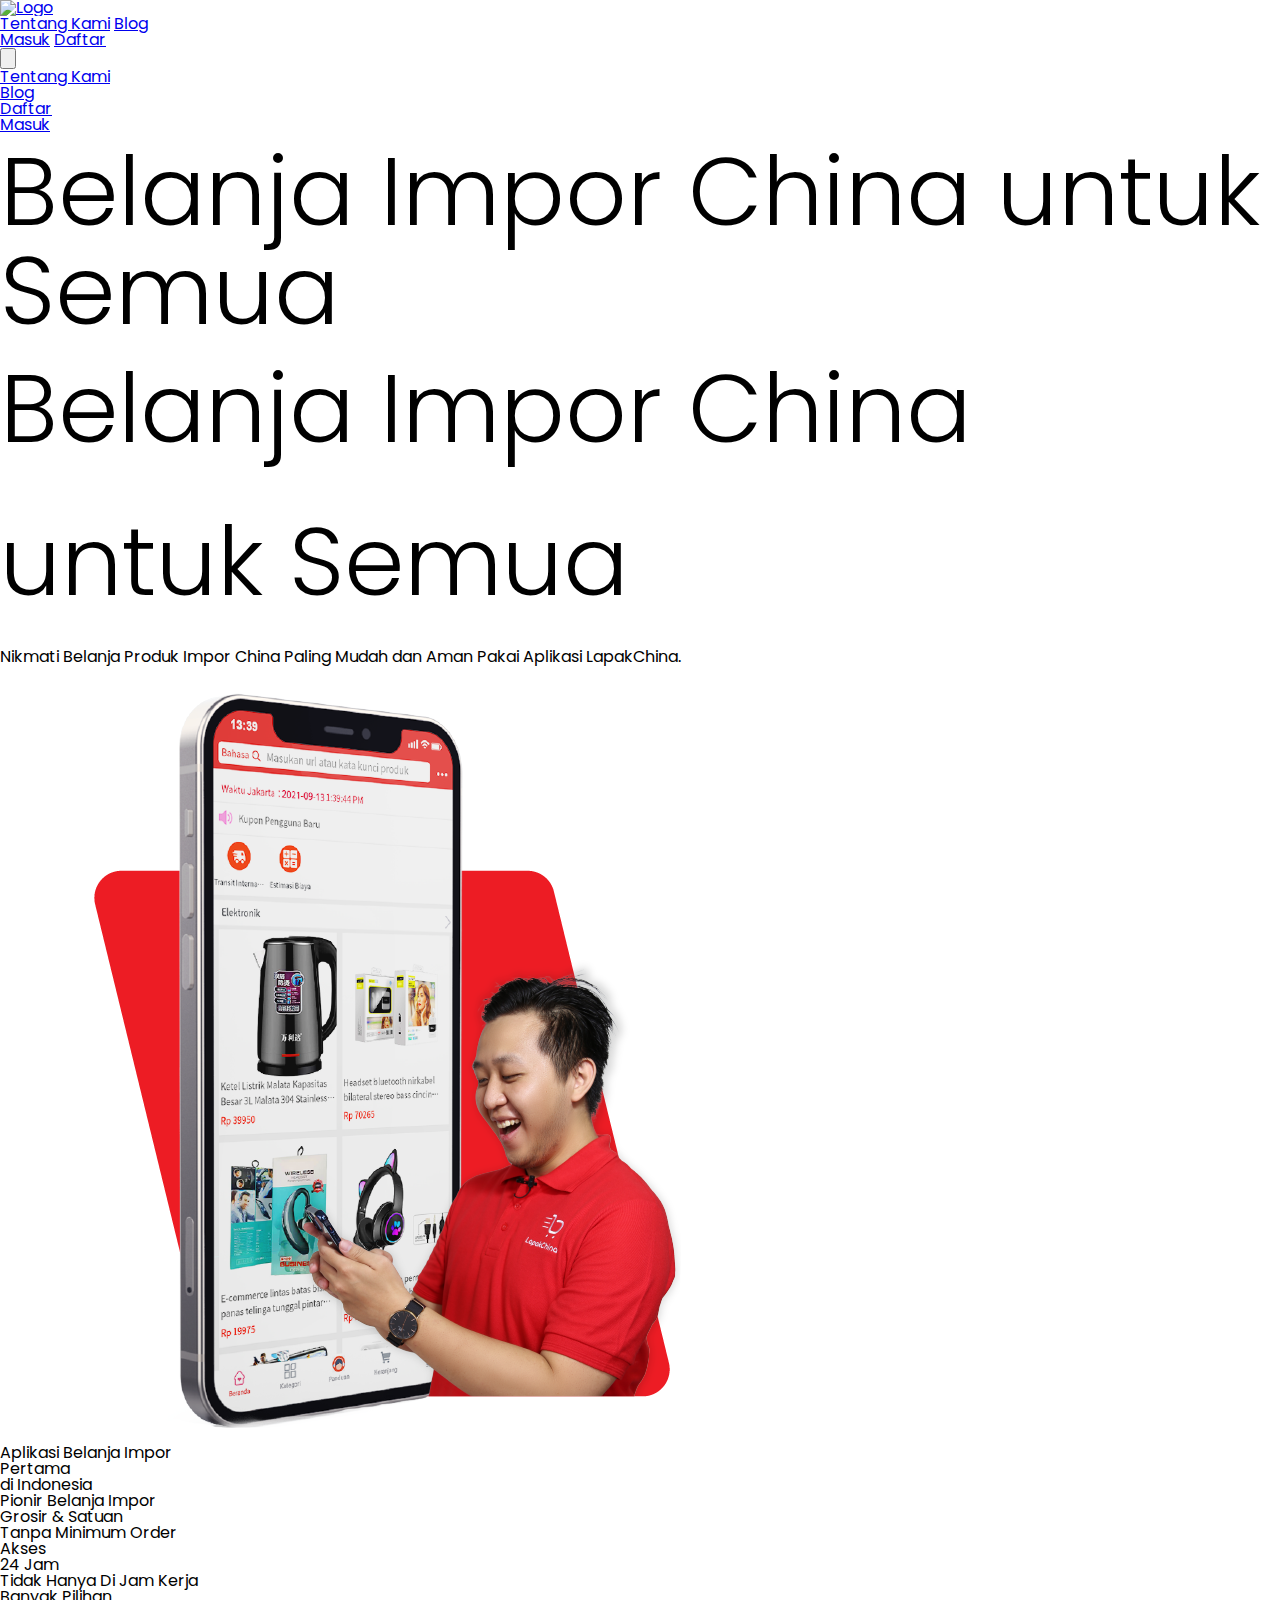
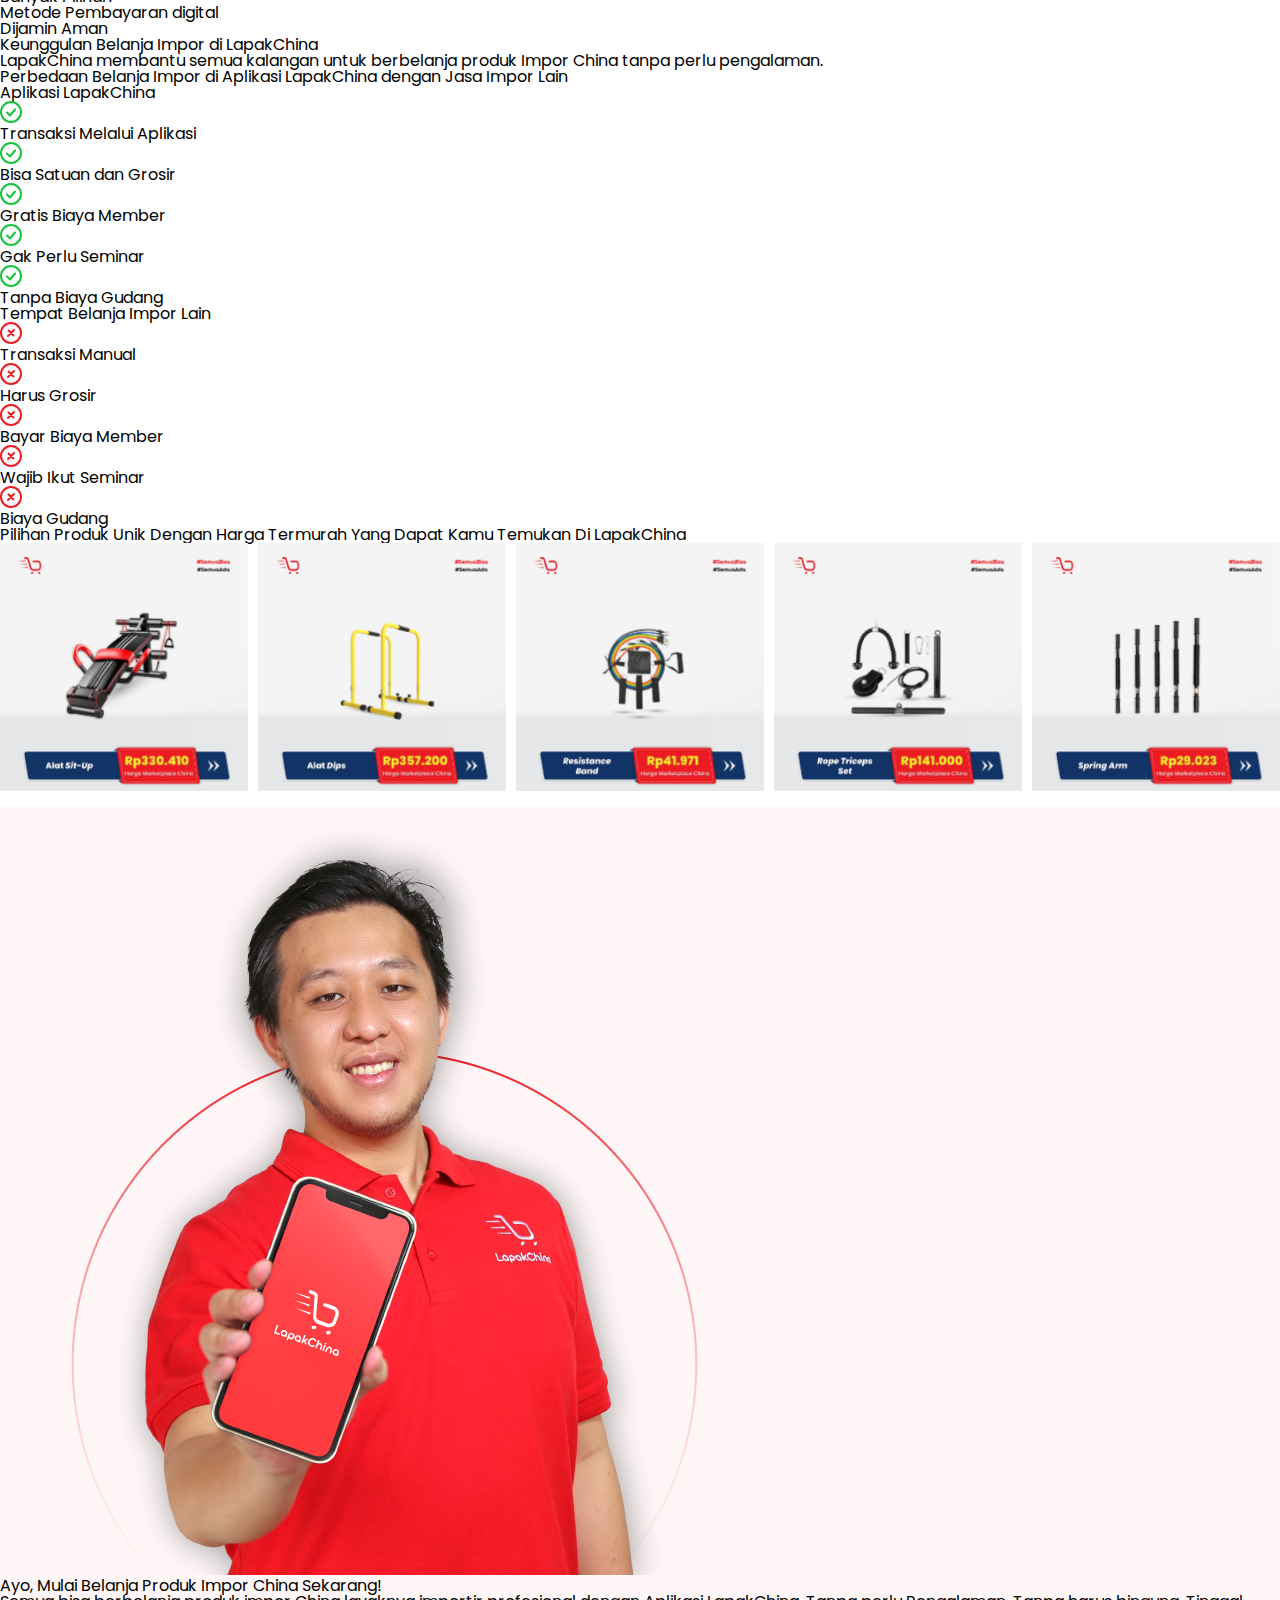
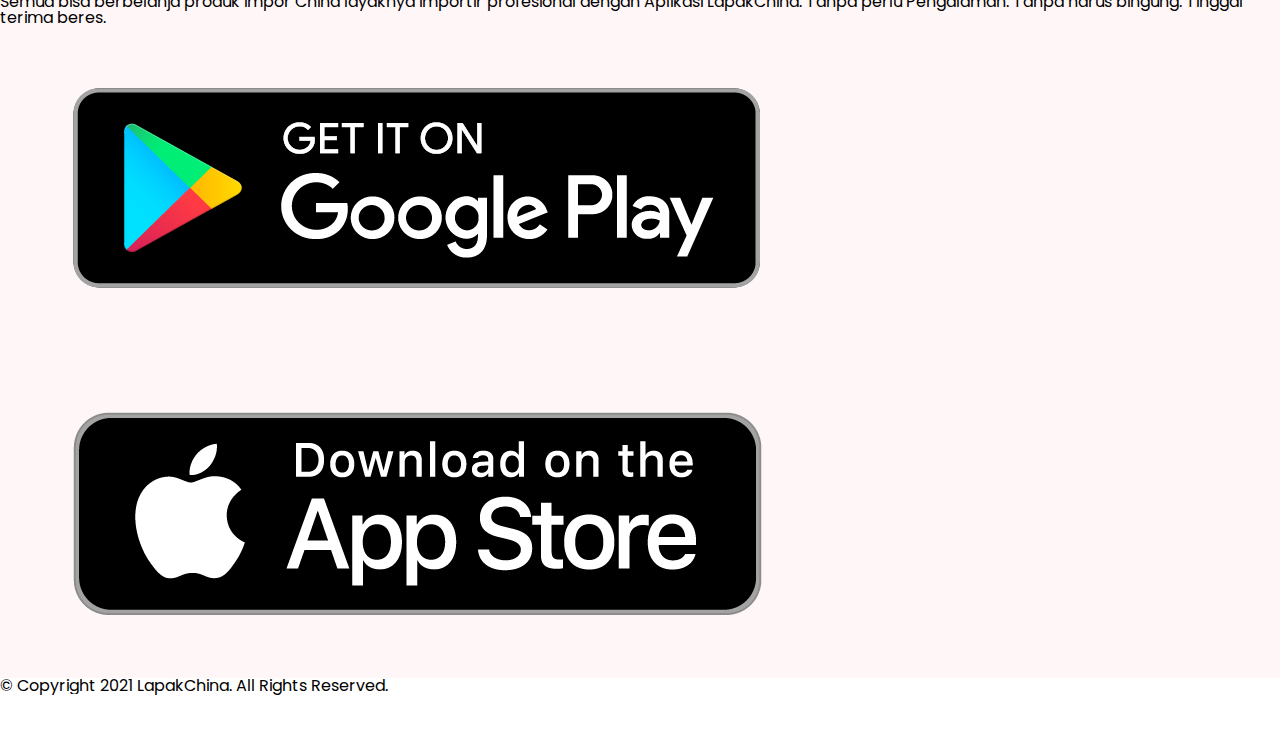
==== landing-page/index.html @ b811cb55 "update" ====
<!DOCTYPE html>
<html lang="en">
  <head>
    <meta charset="UTF-8" />
    <meta http-equiv="X-UA-Compatible" content="IE=edge" />
    <meta name="viewport" content="width=device-width, initial-scale=1.0" />
    <title>Lapak China</title>
    <link
      rel="stylesheet"
      href="https://cdnjs.cloudflare.com/ajax/libs/tailwindcss/2.2.19/tailwind.min.css"
      integrity="sha512-wnea99uKIC3TJF7v4eKk4Y+lMz2Mklv18+r4na2Gn1abDRPPOeef95xTzdwGD9e6zXJBteMIhZ1+68QC5byJZw=="
      crossorigin="anonymous"
      referrerpolicy="no-referrer"
    />
    <link rel="preconnect" href="https://fonts.googleapis.com" />
    <link rel="preconnect" href="https://fonts.gstatic.com" crossorigin />
    <link
      href="https://fonts.googleapis.com/css2?family=Poppins:wght@500&display=swap"
      rel="stylesheet"
    />

    <link
      rel="stylesheet"
      href="https://cdnjs.cloudflare.com/ajax/libs/OwlCarousel2/2.3.4/assets/owl.carousel.min.css"
      integrity="sha512-tS3S5qG0BlhnQROyJXvNjeEM4UpMXHrQfTGmbQ1gKmelCxlSEBUaxhRBj/EFTzpbP4RVSrpEikbmdJobCvhE3g=="
      crossorigin="anonymous"
      referrerpolicy="no-referrer"
    />

    <link rel="stylesheet" href="css/reset.css" />
    <!-- CSS reset -->
    <link rel="stylesheet" href="css/style.css" />
    <!-- Resource style -->
    <script src="js/modernizr.js"></script>
    <!-- Modernizr -->

    <style>
      body {
        font-family: "Poppins", sans-serif;
      }
    </style>
  </head>

  <body>
    <!-- Navbar goes here -->
    <nav class="bg-white shadow-lg">
      <div class="max-w-6xl mx-auto px-4">
        <div class="flex justify-between">
          <div>
            <!-- Website Logo -->
            <a href="#" class="flex items-center py-4 px-2">
              <img
                src="https://lapakchina.com/uploads/20210622/d375da01a033b8e8cbfb70e78be596a9.jpg"
                alt="Logo"
                class="mr-2"
              />
            </a>
          </div>
          <div class="hidden md:flex items-center space-x-8">
            <div class="md:flex items-center space-x-1">
              <a
                href="about.html"
                class="
                  py-4
                  px-2
                  text-gray-500
                  visited:text-red-600 visited:border-b-4 visited:border-b-4
                  border-red-500
                  font-semibold
                  hover:text-red-600
                  transition
                  duration-300
                "
                >Tentang Kami</a
              >
              <a
                href="https://blog.lapakchina.com"
                class="
                  py-4
                  px-2
                  text-gray-500
                  font-semibold
                  hover:text-red-600
                  transition
                  duration-300
                "
                >Blog</a
              >
            </div>
            <div class="space-x-1">
              <a
                href="https://play.google.com/store/apps/details?id=com.lapak.china"
                class="
                  py-2
                  px-5
                  font-medium
                  text-gray-500
                  rounded
                  hover:bg-red-600 hover:text-white
                  transition
                  duration-300
                "
                >Masuk</a
              >
              <a
                href="https://play.google.com/store/apps/details?id=com.lapak.china"
                class="
                  py-2
                  px-5
                  font-medium
                  text-white
                  bg-red-600
                  rounded
                  hover:bg-red-400
                  transition
                  duration-300
                "
                >Daftar</a
              >
            </div>
          </div>
          <!-- Mobile menu button -->
          <div class="md:hidden flex items-center">
            <button class="outline-none mobile-menu-button">
              <svg
                class="w-6 h-6 text-gray-500 hover:text-red-600"
                x-show="!showMenu"
                fill="none"
                stroke-linecap="round"
                stroke-linejoin="round"
                stroke-width="2"
                viewBox="0 0 24 24"
                stroke="currentColor"
              >
                <path d="M4 6h16M4 12h16M4 18h16"></path>
              </svg>
            </button>
          </div>
        </div>
      </div>
      <!-- mobile menu -->
      <div class="hidden mobile-menu">
        <ul class="">
          <li class="active">
            <a
              href="about.html"
              class="
                block
                text-sm
                px-2
                py-4
                text-white
                bg-red-600
                font-semibold
              "
              >Tentang Kami</a
            >
          </li>
          <li>
            <a
              href="https://blog.lapakchina.com"
              class="
                block
                text-sm
                px-2
                py-4
                hover:bg-red-600 hover:text-white
                transition
                duration-300
              "
              >Blog</a
            >
          </li>
          <li>
            <a
              href="https://play.google.com/store/apps/details?id=com.lapak.china"
              class="
                block
                text-sm
                px-2
                py-4
                hover:bg-red-600 hover:text-white
                transition
                duration-300
              "
              >Daftar</a
            >
          </li>
          <li>
            <a
              href="https://play.google.com/store/apps/details?id=com.lapak.china"
              class="
                block
                text-sm
                px-2
                py-4
                hover:bg-red-600 hover:text-white
                transition
                duration-300
              "
              >Masuk</a
            >
          </li>
        </ul>
      </div>
    </nav>

    <section>
      <div class="max-w-6xl mx-auto p-4 flex flex-col sm:flex-row">
        <div class="md:w-6/12 md:py-10">
          <!-- <section class="cd-intro"> -->
          <h1
            class="md:hidden font-bold cd-headline slide text-center w-full"
            style="line-height: 5rem"
          >
            <span class="md:text-3xl text-xl">Belanja Impor China untuk</span>
            <div
              class="cd-words-wrapper md:text-3xl text-red-600 text-xl w-full"
            >
              <b class="is-visible w-full">Semua</b>
              <b class="w-full">Wirausahawan</b>
              <b class="w-full">Karyawan</b>
              <b class="w-full">Ibu Rumah Tangga</b>
              <b class="w-full">UMKM</b>
            </div>
          </h1>
          <!-- </section> -->
          <h1 class="hidden md:block cd-headline slide is-full-width">
            <span class="md:text-3xl font-bold ml-3">Belanja Impor China</span>
            <div class="flex space-x-4">
              <span class="md:text-3xl font-bold ml-3">untuk</span>
              <span class="cd-words-wrapper md:text-3xl font-bold text-red-600">
                <b class="is-visible">Semua</b>
                <b>Wirausahawan</b>
                <b>Karyawan</b>
                <b>Ibu Rumah Tangga</b>
                <b>UMKM</b>
              </span>
            </div>
          </h1>

          <h6
            class="
              text-center
              md:text-left
              text-lg
              md:text-md
              lg:text-lg
              p-4
              md:mt-0
              -mt-5
              mb-10
              md:mt-0
            "
            style="line-height: 2.2rem"
          >
            Nikmati Belanja Produk Impor China Paling Mudah dan Aman Pakai
            Aplikasi <strong>LapakChina</strong>.
          </h6>
        </div>
        <div class="md:w-6/12 flex justify-center">
          <img
            src="images/header-image.png"
            class="md:w-4/6 object-contain"
            style="z-index: 99"
            alt=""
          />
        </div>
      </div>
      <div
        class="
          bg-gradient-to-b
          from-white
          to-red-200
          h-24
          md:-mt-8
          rounded-b-2xl
          -mt-18
        "
      ></div>
    </section>

    <section>
      <div
        class="h-full max-w-6xl mx-auto md:px-4 p-10 flex items-center flex-col"
      >
        <div
          class="
            grid
            md:grid-cols-4
            grid-cols-2
            md:bg-white md:shadow-lg md:p-5 md:gap-20
            gap-3
            rounded-md
            w-full
          "
        >
          <div
            class="
              flex-col flex
              justify-center
              items-center
              text-center
              space-y-2
              shadow-lg
              md:shadow-none
              p-4
              rounded-md
            "
          >
            <p class="text-xs">Aplikasi Belanja Impor</p>
            <p class="text-sm font-extrabold text-red-600 md:text-xl">
              Pertama
            </p>
            <p class="text-sm font-extrabold">di Indonesia</p>
          </div>
          <div
            class="
              flex-col flex
              justify-center
              items-center
              text-center
              space-y-2
              shadow-lg
              md:shadow-none
              p-4
              rounded-md
            "
          >
            <p class="text-xs">Pionir Belanja Impor</p>
            <p class="text-sm font-extrabold text-red-600 md:text-xl">
              Grosir & Satuan
            </p>
            <p class="text-sm font-extrabold">Tanpa Minimum Order</p>
          </div>
          <div
            class="
              flex-col flex
              justify-center
              items-center
              text-center
              space-y-2
              shadow-lg
              md:shadow-none
              p-4
              rounded-md
            "
          >
            <p class="text-xs">Akses</p>
            <p class="text-sm font-extrabold text-red-600 md:text-xl">24 Jam</p>
            <p class="text-sm font-extrabold">Tidak Hanya Di Jam Kerja</p>
          </div>
          <div
            class="
              flex-col flex
              justify-center
              items-center
              text-center
              space-y-2
              shadow-lg
              md:shadow-none
              p-4
              rounded-md
            "
          >
            <p class="text-xs">Banyak Pilihan</p>
            <p class="text-sm font-extrabold text-red-600 md:text-xl">
              Metode Pembayaran digital
            </p>
            <p class="text-sm font-extrabold">Dijamin Aman</p>
          </div>
        </div>
        <div class="mt-10 space-y-5 text-center">
          <h1 class="md:text-3xl text-xl font-extrabold">
            Keunggulan Belanja Impor di
            <span class="text-red-600 font-bold">LapakChina</span>
          </h1>
          <p>
            LapakChina membantu semua kalangan untuk berbelanja produk Impor
            China tanpa perlu pengalaman.
          </p>
        </div>
      </div>
    </section>

    <section class="bg-gradient-to-b from-red-100 to-white rounded-t-3xl">
      <div
        class="
          h-full
          max-w-6xl
          mx-auto
          md:px-4
          p-10
          flex
          items-center
          flex-col
          space-y-10
        "
      >
        <h1 class="md:text-3xl text-xl md:text-left text-center font-extrabold">
          Perbedaan Belanja Impor di Aplikasi
          <span class="text-red-600">LapakChina</span> dengan Jasa Impor Lain
        </h1>
        <div class="grid grid-cols-2 md:gap-20 gap-3">
          <div
            class="bg-white md:p-10 p-3 rounded-md space-y-3 mb-10 shadow-lg"
          >
            <h1 class="md:text-2xl text-xs mb-5 font-semibold text-center">
              Aplikasi
              <span class="text-red-600 md:text-2xl text-xs">LapakChina</span>
            </h1>
            <div class="flex items-center space-x-2 text-gray-500">
              <img src="images/check.svg" alt="" class="w-4" />
              <p class="text-xs md:text-lg">Transaksi Melalui Aplikasi</p>
            </div>
            <div class="flex items-center space-x-2 text-gray-500">
              <img src="images/check.svg" alt="" class="w-4" />
              <p class="text-xs md:text-lg">Bisa Satuan dan Grosir</p>
            </div>
            <div class="flex items-center space-x-2 text-gray-500">
              <img src="images/check.svg" alt="" class="w-4" />
              <p class="text-xs md:text-lg">Gratis Biaya Member</p>
            </div>
            <div class="flex items-center space-x-2 text-gray-500">
              <img src="images/check.svg" alt="" class="w-4" />
              <p class="text-xs md:text-lg">Gak Perlu Seminar</p>
            </div>
            <div class="flex items-center space-x-2 text-gray-500">
              <img src="images/check.svg" alt="" class="w-4" />
              <p class="text-xs md:text-lg">Tanpa Biaya Gudang</p>
            </div>
          </div>
          <div
            class="bg-white md:p-10 p-3 rounded-md space-y-3 mb-10 shadow-lg"
          >
            <h1 class="md:text-2xl text-xs mb-5 font-semibold text-center">
              Tempat Belanja Impor Lain
            </h1>
            <div class="flex items-center space-x-2 text-gray-500">
              <img src="images/cross.svg" alt="" class="w-4" />
              <p class="text-xs md:text-lg">Transaksi Manual</p>
            </div>
            <div class="flex items-center space-x-2 text-gray-500">
              <img src="images/cross.svg" alt="" class="w-4" />
              <p class="text-xs md:text-lg">Harus Grosir</p>
            </div>
            <div class="flex items-center space-x-2 text-gray-500">
              <img src="images/cross.svg" alt="" class="w-4" />
              <p class="text-xs md:text-lg">Bayar Biaya Member</p>
            </div>
            <div class="flex items-center space-x-2 text-gray-500">
              <img src="images/cross.svg" alt="" class="w-4" />
              <p class="text-xs md:text-lg">Wajib Ikut Seminar</p>
            </div>
            <div class="flex items-center space-x-2 text-gray-500">
              <img src="images/cross.svg" alt="" class="w-4" />
              <p class="text-xs md:text-lg">Biaya Gudang</p>
            </div>
          </div>
        </div>
      </div>
    </section>

    <section>
      <div
        class="
          max-w-6xl
          mx-auto
          px-10
          md:px-4
          py-4
          md:py-10
          text-center
          space-y-14
        "
      >
        <h1 class="font-extrabold md:text-2xl text-lg">
          Pilihan Produk Unik Dengan Harga Termurah Yang Dapat Kamu Temukan Di
          <span class="text-red-600">LapakChina</span>
        </h1>

        <div class="owl-carousel owl-theme">
          <div class="item">
            <img src="images/LC_Alat Olahraga-02.png" alt="" />
          </div>
          <div class="item">
            <img src="images/LC_Alat Olahraga-03.png" alt="" />
          </div>
          <div class="item">
            <img src="images/LC_Alat Olahraga-04.png" alt="" />
          </div>
          <div class="item">
            <img src="images/LC_Alat Olahraga-05.png" alt="" />
          </div>
          <div class="item">
            <img src="images/LC_Alat Olahraga-06.png" alt="" />
          </div>
          <div class="item">
            <img src="images/LC_Alat Olahraga-07.png" alt="" />
          </div>
          <div class="item">
            <img src="images/LC_Alat Olahraga-08.png" alt="" />
          </div>
          <div class="item">
            <img src="images/LC_Alat Olahraga-09.png" alt="" />
          </div>
          <div class="item">
            <img src="images/Alat Dapur-02.png" alt="" />
          </div>
          <div class="item">
            <img src="images/Alat Dapur-03.png" alt="" />
          </div>
          <div class="item">
            <img src="images/Alat Dapur-04.png" alt="" />
          </div>
          <div class="item">
            <img src="images/Alat Dapur-05.png" alt="" />
          </div>
          <div class="item">
            <img src="images/PRODUK IMLEK-02.png" alt="" />
          </div>
          <div class="item">
            <img src="images/PRODUK IMLEK-03.png" alt="" />
          </div>
          <div class="item">
            <img src="images/PRODUK IMLEK-04.png" alt="" />
          </div>
          <div class="item">
            <img src="images/PRODUK IMLEK-05.png" alt="" />
          </div>
        </div>
      </div>
    </section>

    <section>
      <div
        class="
          max-w-6xl
          mx-auto
          px-10
          md:px-4
          py-4
          md:py-10
          text-center
          space-y-14
        "
      >
        <div
          class="p-4 rounded-lg space-y-4 pb-10 flex flex-col md:flex-row"
          style="background-color: rgba(255, 0, 11, 0.03)"
        >
          <div class="md:w-6/12 flex justify-center">
            <img
              src="images/footer-image.png"
              class="w-60 object-cover"
              style="z-index: 99"
              alt=""
            />
          </div>
          <div class="md:w-6/12 md:text-left text-center space-y-3">
            <h3 class="font-black text-sm md:text-2xl">
              Ayo, Mulai Belanja Produk Impor China Sekarang!
            </h3>
            <p class="text-xs md:text-lg">
              Semua bisa berbelanja produk impor China layaknya importir
              profesional dengan Aplikasi
              <span class="text-red-600 font-bold">LapakChina</span>. Tanpa
              perlu Pengalaman. Tanpa harus bingung. Tinggal terima beres.
            </p>
            <div
              class="
                flex
                justify-center
                md:justify-start md:mt-1 md:-ml-4 md:-space-x-4
              "
            >
              <div>
                <a
                  href="https://play.google.com/store/apps/details?id=com.lapak.china"
                  target="_blank"
                  ><img
                    src="images/gplay.png"
                    class="object-cover w-32 md:w-44"
                    alt=""
                /></a>
              </div>
              <div>
                <a href="" target="_blank">
                  <img
                    src="images/appstore.png"
                    class="object-cover w-32 md:w-44"
                    alt=""
                /></a>
              </div>
            </div>
          </div>
        </div>
      </div>
    </section>

    <footer class="bg-red-600">
      <div
        class="
          max-w-6xl
          mx-auto
          px-10
          md:px-4
          py-8
          flex flex-col-reverse
          md:flex-row
          items-center
          md:justify-between
          justify-center
        "
      >
        <p
          class="
            text-white
            md:text-md
            text-sm text-center
            md:text-left
            mt-3
            md:mt-0
          "
        >
          © Copyright 2021 LapakChina. All Rights Reserved.
        </p>
        <div class="flex items-center space-x-5">
          <a href="https://www.facebook.com/lapakchina.id"
            ><img src="images/fb.png" alt="" target="_blank" class="w-6"
          /></a>
          <a href="https://www.tiktok.com/@lapakchina.id?"
            ><img src="images/tk.png" alt="" target="_blank" class="w-6"
          /></a>
          <a href="https://www.instagram.com/lapakchina.id/"
            ><img src="images/ig.png" alt="" target="_blank" class="w-6"
          /></a>
          <a href="https://www.youtube.com/channel/UCCv-clTyeo9qjY5MZaE93_w"
            ><img src="images/yt.png" alt="" target="_blank" class="w-7"
          /></a>
          <a href="https://www.linkedin.com/company/lapak-china"
            ><img src="images/in.png" alt="" target="_blank" class="w-7"
          /></a>
        </div>
      </div>
    </footer>

    <!-- Resource jQuery -->
    <script src="js/jquery-2.1.1.js"></script>

    <script src="js/main.js"></script>

    <script
      src="https://cdnjs.cloudflare.com/ajax/libs/jquery/3.6.0/jquery.min.js"
      integrity="sha512-894YE6QWD5I59HgZOGReFYm4dnWc1Qt5NtvYSaNcOP+u1T9qYdvdihz0PPSiiqn/+/3e7Jo4EaG7TubfWGUrMQ=="
      crossorigin="anonymous"
      referrerpolicy="no-referrer"
    ></script>

    <script
      src="https://cdnjs.cloudflare.com/ajax/libs/OwlCarousel2/2.3.4/owl.carousel.min.js"
      integrity="sha512-bPs7Ae6pVvhOSiIcyUClR7/q2OAsRiovw4vAkX+zJbw3ShAeeqezq50RIIcIURq7Oa20rW2n2q+fyXBNcU9lrw=="
      crossorigin="anonymous"
      referrerpolicy="no-referrer"
    ></script>

    <script type="text/javascript">
      var owl = $(".owl-carousel");
      owl.owlCarousel({
        items: 5,
        loop: true,
        margin: 10,
        autoplay: true,
        autoplayTimeout: 3000,
        autoplayHoverPause: true,
        responsiveClass: true,
        responsive: {
          0: {
            items: 1,
          },
          600: {
            items: 3,
          },
          1000: {
            items: 5,
          },
        },
      });
      $(".play").on("click", function () {
        owl.trigger("play.owl.autoplay", [1000]);
      });
      $(".stop").on("click", function () {
        owl.trigger("stop.owl.autoplay");
      });
    </script>

    <script>
      const btn = document.querySelector("button.mobile-menu-button");
      const menu = document.querySelector(".mobile-menu");
      btn.addEventListener("click", () => {
        menu.classList.toggle("hidden");
      });
    </script>
  </body>
</html>
---- landing-page/css/style.css ----
/* -------------------------------- 

Primary style

-------------------------------- */
*,
*::after,
*::before {
  -webkit-box-sizing: border-box;
  -moz-box-sizing: border-box;
  box-sizing: border-box;
}

.cd-title {
  position: relative;
  height: 160px;
  line-height: 230px;
  text-align: center;
}
.cd-title h1 {
  font-size: 2.4rem;
  font-weight: 700;
}
@media only screen and (min-width: 768px) {
  .cd-title {
    line-height: 250px;
  }
}
@media only screen and (min-width: 1170px) {
  .cd-title {
    height: 200px;
    line-height: 300px;
  }
  .cd-title h1 {
    font-size: 3rem;
  }
}

.cd-intro {
  width: 90%;
  max-width: 768px;
  text-align: center;
}

.cd-intro {
  margin: 4em auto;
}
@media only screen and (min-width: 768px) {
  .cd-intro {
    margin: 5em auto;
  }
}
@media only screen and (min-width: 1170px) {
  .cd-intro {
    margin: 6em auto;
  }
}

.cd-headline {
  font-size: 3rem;
  line-height: 1.2;
}
@media only screen and (min-width: 768px) {
  .cd-headline {
    font-size: 4.4rem;
    font-weight: 300;
  }
}
@media only screen and (min-width: 1170px) {
  .cd-headline {
    font-size: 6rem;
  }
}

.cd-words-wrapper {
  display: inline-block;
  position: relative;
  text-align: center;
}

@media only screen and (min-width: 768px) {
  .cd-words-wrapper {
    display: inline-block;
    position: relative;
    text-align: left;
  }
}
.cd-words-wrapper b {
  display: inline-block;
  position: absolute;
  white-space: nowrap;
  left: 0;
  top: 0;
}
.cd-words-wrapper b.is-visible {
  position: relative;
}
.no-js .cd-words-wrapper b {
  opacity: 0;
}
.no-js .cd-words-wrapper b.is-visible {
  opacity: 1;
}

/* -------------------------------- 

xrotate-1 

-------------------------------- */
.cd-headline.rotate-1 .cd-words-wrapper {
  -webkit-perspective: 300px;
  -moz-perspective: 300px;
  perspective: 300px;
}
.cd-headline.rotate-1 b {
  opacity: 0;
  -webkit-transform-origin: 50% 100%;
  -moz-transform-origin: 50% 100%;
  -ms-transform-origin: 50% 100%;
  -o-transform-origin: 50% 100%;
  transform-origin: 50% 100%;
  -webkit-transform: rotateX(180deg);
  -moz-transform: rotateX(180deg);
  -ms-transform: rotateX(180deg);
  -o-transform: rotateX(180deg);
  transform: rotateX(180deg);
}
.cd-headline.rotate-1 b.is-visible {
  opacity: 1;
  -webkit-transform: rotateX(0deg);
  -moz-transform: rotateX(0deg);
  -ms-transform: rotateX(0deg);
  -o-transform: rotateX(0deg);
  transform: rotateX(0deg);
  -webkit-animation: cd-rotate-1-in 1.2s;
  -moz-animation: cd-rotate-1-in 1.2s;
  animation: cd-rotate-1-in 1.2s;
}
.cd-headline.rotate-1 b.is-hidden {
  -webkit-transform: rotateX(180deg);
  -moz-transform: rotateX(180deg);
  -ms-transform: rotateX(180deg);
  -o-transform: rotateX(180deg);
  transform: rotateX(180deg);
  -webkit-animation: cd-rotate-1-out 1.2s;
  -moz-animation: cd-rotate-1-out 1.2s;
  animation: cd-rotate-1-out 1.2s;
}

@-webkit-keyframes cd-rotate-1-in {
  0% {
    -webkit-transform: rotateX(180deg);
    opacity: 0;
  }
  35% {
    -webkit-transform: rotateX(120deg);
    opacity: 0;
  }
  65% {
    opacity: 0;
  }
  100% {
    -webkit-transform: rotateX(360deg);
    opacity: 1;
  }
}
@-moz-keyframes cd-rotate-1-in {
  0% {
    -moz-transform: rotateX(180deg);
    opacity: 0;
  }
  35% {
    -moz-transform: rotateX(120deg);
    opacity: 0;
  }
  65% {
    opacity: 0;
  }
  100% {
    -moz-transform: rotateX(360deg);
    opacity: 1;
  }
}
@keyframes cd-rotate-1-in {
  0% {
    -webkit-transform: rotateX(180deg);
    -moz-transform: rotateX(180deg);
    -ms-transform: rotateX(180deg);
    -o-transform: rotateX(180deg);
    transform: rotateX(180deg);
    opacity: 0;
  }
  35% {
    -webkit-transform: rotateX(120deg);
    -moz-transform: rotateX(120deg);
    -ms-transform: rotateX(120deg);
    -o-transform: rotateX(120deg);
    transform: rotateX(120deg);
    opacity: 0;
  }
  65% {
    opacity: 0;
  }
  100% {
    -webkit-transform: rotateX(360deg);
    -moz-transform: rotateX(360deg);
    -ms-transform: rotateX(360deg);
    -o-transform: rotateX(360deg);
    transform: rotateX(360deg);
    opacity: 1;
  }
}
@-webkit-keyframes cd-rotate-1-out {
  0% {
    -webkit-transform: rotateX(0deg);
    opacity: 1;
  }
  35% {
    -webkit-transform: rotateX(-40deg);
    opacity: 1;
  }
  65% {
    opacity: 0;
  }
  100% {
    -webkit-transform: rotateX(180deg);
    opacity: 0;
  }
}
@-moz-keyframes cd-rotate-1-out {
  0% {
    -moz-transform: rotateX(0deg);
    opacity: 1;
  }
  35% {
    -moz-transform: rotateX(-40deg);
    opacity: 1;
  }
  65% {
    opacity: 0;
  }
  100% {
    -moz-transform: rotateX(180deg);
    opacity: 0;
  }
}
@keyframes cd-rotate-1-out {
  0% {
    -webkit-transform: rotateX(0deg);
    -moz-transform: rotateX(0deg);
    -ms-transform: rotateX(0deg);
    -o-transform: rotateX(0deg);
    transform: rotateX(0deg);
    opacity: 1;
  }
  35% {
    -webkit-transform: rotateX(-40deg);
    -moz-transform: rotateX(-40deg);
    -ms-transform: rotateX(-40deg);
    -o-transform: rotateX(-40deg);
    transform: rotateX(-40deg);
    opacity: 1;
  }
  65% {
    opacity: 0;
  }
  100% {
    -webkit-transform: rotateX(180deg);
    -moz-transform: rotateX(180deg);
    -ms-transform: rotateX(180deg);
    -o-transform: rotateX(180deg);
    transform: rotateX(180deg);
    opacity: 0;
  }
}
/* -------------------------------- 

xtype 

-------------------------------- */
.cd-headline.type .cd-words-wrapper {
  vertical-align: top;
  overflow: hidden;
}
.cd-headline.type .cd-words-wrapper::after {
  /* vertical bar */
  content: "";
  position: absolute;
  right: 0;
  top: 50%;
  bottom: auto;
  -webkit-transform: translateY(-50%);
  -moz-transform: translateY(-50%);
  -ms-transform: translateY(-50%);
  -o-transform: translateY(-50%);
  transform: translateY(-50%);
  height: 90%;
  width: 1px;
  background-color: #aebcb9;
}
.cd-headline.type .cd-words-wrapper.waiting::after {
  -webkit-animation: cd-pulse 1s infinite;
  -moz-animation: cd-pulse 1s infinite;
  animation: cd-pulse 1s infinite;
}
.cd-headline.type .cd-words-wrapper.selected {
  background-color: #aebcb9;
}
.cd-headline.type .cd-words-wrapper.selected::after {
  visibility: hidden;
}
.cd-headline.type .cd-words-wrapper.selected b {
  color: #0d0d0d;
}
.cd-headline.type b {
  visibility: hidden;
}
.cd-headline.type b.is-visible {
  visibility: visible;
}
.cd-headline.type i {
  position: absolute;
  visibility: hidden;
}
.cd-headline.type i.in {
  position: relative;
  visibility: visible;
}

@-webkit-keyframes cd-pulse {
  0% {
    -webkit-transform: translateY(-50%) scale(1);
    opacity: 1;
  }
  40% {
    -webkit-transform: translateY(-50%) scale(0.9);
    opacity: 0;
  }
  100% {
    -webkit-transform: translateY(-50%) scale(0);
    opacity: 0;
  }
}
@-moz-keyframes cd-pulse {
  0% {
    -moz-transform: translateY(-50%) scale(1);
    opacity: 1;
  }
  40% {
    -moz-transform: translateY(-50%) scale(0.9);
    opacity: 0;
  }
  100% {
    -moz-transform: translateY(-50%) scale(0);
    opacity: 0;
  }
}
@keyframes cd-pulse {
  0% {
    -webkit-transform: translateY(-50%) scale(1);
    -moz-transform: translateY(-50%) scale(1);
    -ms-transform: translateY(-50%) scale(1);
    -o-transform: translateY(-50%) scale(1);
    transform: translateY(-50%) scale(1);
    opacity: 1;
  }
  40% {
    -webkit-transform: translateY(-50%) scale(0.9);
    -moz-transform: translateY(-50%) scale(0.9);
    -ms-transform: translateY(-50%) scale(0.9);
    -o-transform: translateY(-50%) scale(0.9);
    transform: translateY(-50%) scale(0.9);
    opacity: 0;
  }
  100% {
    -webkit-transform: translateY(-50%) scale(0);
    -moz-transform: translateY(-50%) scale(0);
    -ms-transform: translateY(-50%) scale(0);
    -o-transform: translateY(-50%) scale(0);
    transform: translateY(-50%) scale(0);
    opacity: 0;
  }
}
/* -------------------------------- 

xrotate-2 

-------------------------------- */
.cd-headline.rotate-2 .cd-words-wrapper {
  -webkit-perspective: 300px;
  -moz-perspective: 300px;
  perspective: 300px;
}
.cd-headline.rotate-2 i,
.cd-headline.rotate-2 em {
  display: inline-block;
  -webkit-backface-visibility: hidden;
  backface-visibility: hidden;
}
.cd-headline.rotate-2 b {
  opacity: 0;
}
.cd-headline.rotate-2 i {
  -webkit-transform-style: preserve-3d;
  -moz-transform-style: preserve-3d;
  -ms-transform-style: preserve-3d;
  -o-transform-style: preserve-3d;
  transform-style: preserve-3d;
  -webkit-transform: translateZ(-20px) rotateX(90deg);
  -moz-transform: translateZ(-20px) rotateX(90deg);
  -ms-transform: translateZ(-20px) rotateX(90deg);
  -o-transform: translateZ(-20px) rotateX(90deg);
  transform: translateZ(-20px) rotateX(90deg);
  opacity: 0;
}
.is-visible .cd-headline.rotate-2 i {
  opacity: 1;
}
.cd-headline.rotate-2 i.in {
  -webkit-animation: cd-rotate-2-in 0.4s forwards;
  -moz-animation: cd-rotate-2-in 0.4s forwards;
  animation: cd-rotate-2-in 0.4s forwards;
}
.cd-headline.rotate-2 i.out {
  -webkit-animation: cd-rotate-2-out 0.4s forwards;
  -moz-animation: cd-rotate-2-out 0.4s forwards;
  animation: cd-rotate-2-out 0.4s forwards;
}
.cd-headline.rotate-2 em {
  -webkit-transform: translateZ(20px);
  -moz-transform: translateZ(20px);
  -ms-transform: translateZ(20px);
  -o-transform: translateZ(20px);
  transform: translateZ(20px);
}

.no-csstransitions .cd-headline.rotate-2 i {
  -webkit-transform: rotateX(0deg);
  -moz-transform: rotateX(0deg);
  -ms-transform: rotateX(0deg);
  -o-transform: rotateX(0deg);
  transform: rotateX(0deg);
  opacity: 0;
}
.no-csstransitions .cd-headline.rotate-2 i em {
  -webkit-transform: scale(1);
  -moz-transform: scale(1);
  -ms-transform: scale(1);
  -o-transform: scale(1);
  transform: scale(1);
}

.no-csstransitions .cd-headline.rotate-2 .is-visible i {
  opacity: 1;
}

@-webkit-keyframes cd-rotate-2-in {
  0% {
    opacity: 0;
    -webkit-transform: translateZ(-20px) rotateX(90deg);
  }
  60% {
    opacity: 1;
    -webkit-transform: translateZ(-20px) rotateX(-10deg);
  }
  100% {
    opacity: 1;
    -webkit-transform: translateZ(-20px) rotateX(0deg);
  }
}
@-moz-keyframes cd-rotate-2-in {
  0% {
    opacity: 0;
    -moz-transform: translateZ(-20px) rotateX(90deg);
  }
  60% {
    opacity: 1;
    -moz-transform: translateZ(-20px) rotateX(-10deg);
  }
  100% {
    opacity: 1;
    -moz-transform: translateZ(-20px) rotateX(0deg);
  }
}
@keyframes cd-rotate-2-in {
  0% {
    opacity: 0;
    -webkit-transform: translateZ(-20px) rotateX(90deg);
    -moz-transform: translateZ(-20px) rotateX(90deg);
    -ms-transform: translateZ(-20px) rotateX(90deg);
    -o-transform: translateZ(-20px) rotateX(90deg);
    transform: translateZ(-20px) rotateX(90deg);
  }
  60% {
    opacity: 1;
    -webkit-transform: translateZ(-20px) rotateX(-10deg);
    -moz-transform: translateZ(-20px) rotateX(-10deg);
    -ms-transform: translateZ(-20px) rotateX(-10deg);
    -o-transform: translateZ(-20px) rotateX(-10deg);
    transform: translateZ(-20px) rotateX(-10deg);
  }
  100% {
    opacity: 1;
    -webkit-transform: translateZ(-20px) rotateX(0deg);
    -moz-transform: translateZ(-20px) rotateX(0deg);
    -ms-transform: translateZ(-20px) rotateX(0deg);
    -o-transform: translateZ(-20px) rotateX(0deg);
    transform: translateZ(-20px) rotateX(0deg);
  }
}
@-webkit-keyframes cd-rotate-2-out {
  0% {
    opacity: 1;
    -webkit-transform: translateZ(-20px) rotateX(0);
  }
  60% {
    opacity: 0;
    -webkit-transform: translateZ(-20px) rotateX(-100deg);
  }
  100% {
    opacity: 0;
    -webkit-transform: translateZ(-20px) rotateX(-90deg);
  }
}
@-moz-keyframes cd-rotate-2-out {
  0% {
    opacity: 1;
    -moz-transform: translateZ(-20px) rotateX(0);
  }
  60% {
    opacity: 0;
    -moz-transform: translateZ(-20px) rotateX(-100deg);
  }
  100% {
    opacity: 0;
    -moz-transform: translateZ(-20px) rotateX(-90deg);
  }
}
@keyframes cd-rotate-2-out {
  0% {
    opacity: 1;
    -webkit-transform: translateZ(-20px) rotateX(0);
    -moz-transform: translateZ(-20px) rotateX(0);
    -ms-transform: translateZ(-20px) rotateX(0);
    -o-transform: translateZ(-20px) rotateX(0);
    transform: translateZ(-20px) rotateX(0);
  }
  60% {
    opacity: 0;
    -webkit-transform: translateZ(-20px) rotateX(-100deg);
    -moz-transform: translateZ(-20px) rotateX(-100deg);
    -ms-transform: translateZ(-20px) rotateX(-100deg);
    -o-transform: translateZ(-20px) rotateX(-100deg);
    transform: translateZ(-20px) rotateX(-100deg);
  }
  100% {
    opacity: 0;
    -webkit-transform: translateZ(-20px) rotateX(-90deg);
    -moz-transform: translateZ(-20px) rotateX(-90deg);
    -ms-transform: translateZ(-20px) rotateX(-90deg);
    -o-transform: translateZ(-20px) rotateX(-90deg);
    transform: translateZ(-20px) rotateX(-90deg);
  }
}
/* -------------------------------- 

xloading-bar 

-------------------------------- */
.cd-headline.loading-bar span {
  display: inline-block;
  padding: 0.2em 0;
}
.cd-headline.loading-bar .cd-words-wrapper {
  overflow: hidden;
  vertical-align: top;
}
.cd-headline.loading-bar .cd-words-wrapper::after {
  /* loading bar */
  content: "";
  position: absolute;
  left: 0;
  bottom: 0;
  height: 3px;
  width: 0;
  background: #0096a7;
  z-index: 2;
  -webkit-transition: width 0.3s -0.1s;
  -moz-transition: width 0.3s -0.1s;
  transition: width 0.3s -0.1s;
}
.cd-headline.loading-bar .cd-words-wrapper.is-loading::after {
  width: 100%;
  -webkit-transition: width 3s;
  -moz-transition: width 3s;
  transition: width 3s;
}
.cd-headline.loading-bar b {
  top: 0.2em;
  opacity: 0;
  -webkit-transition: opacity 0.3s;
  -moz-transition: opacity 0.3s;
  transition: opacity 0.3s;
}
.cd-headline.loading-bar b.is-visible {
  opacity: 1;
  top: 0;
}

/* -------------------------------- 

xslide 

-------------------------------- */
.cd-headline.slide span {
  display: inline-block;
  padding: 0.2em 0;
}
.cd-headline.slide .cd-words-wrapper {
  overflow: hidden;
  vertical-align: top;
}
.cd-headline.slide b {
  opacity: 0;
  top: 0.2em;
}
.cd-headline.slide b.is-visible {
  top: 0;
  opacity: 1;
  -webkit-animation: slide-in 0.6s;
  -moz-animation: slide-in 0.6s;
  animation: slide-in 0.6s;
}
.cd-headline.slide b.is-hidden {
  -webkit-animation: slide-out 0.6s;
  -moz-animation: slide-out 0.6s;
  animation: slide-out 0.6s;
}

@-webkit-keyframes slide-in {
  0% {
    opacity: 0;
    -webkit-transform: translateY(-100%);
  }
  60% {
    opacity: 1;
    -webkit-transform: translateY(20%);
  }
  100% {
    opacity: 1;
    -webkit-transform: translateY(0);
  }
}
@-moz-keyframes slide-in {
  0% {
    opacity: 0;
    -moz-transform: translateY(-100%);
  }
  60% {
    opacity: 1;
    -moz-transform: translateY(20%);
  }
  100% {
    opacity: 1;
    -moz-transform: translateY(0);
  }
}
@keyframes slide-in {
  0% {
    opacity: 0;
    -webkit-transform: translateY(-100%);
    -moz-transform: translateY(-100%);
    -ms-transform: translateY(-100%);
    -o-transform: translateY(-100%);
    transform: translateY(-100%);
  }
  60% {
    opacity: 1;
    -webkit-transform: translateY(20%);
    -moz-transform: translateY(20%);
    -ms-transform: translateY(20%);
    -o-transform: translateY(20%);
    transform: translateY(20%);
  }
  100% {
    opacity: 1;
    -webkit-transform: translateY(0);
    -moz-transform: translateY(0);
    -ms-transform: translateY(0);
    -o-transform: translateY(0);
    transform: translateY(0);
  }
}
@-webkit-keyframes slide-out {
  0% {
    opacity: 1;
    -webkit-transform: translateY(0);
  }
  60% {
    opacity: 0;
    -webkit-transform: translateY(120%);
  }
  100% {
    opacity: 0;
    -webkit-transform: translateY(100%);
  }
}
@-moz-keyframes slide-out {
  0% {
    opacity: 1;
    -moz-transform: translateY(0);
  }
  60% {
    opacity: 0;
    -moz-transform: translateY(120%);
  }
  100% {
    opacity: 0;
    -moz-transform: translateY(100%);
  }
}
@keyframes slide-out {
  0% {
    opacity: 1;
    -webkit-transform: translateY(0);
    -moz-transform: translateY(0);
    -ms-transform: translateY(0);
    -o-transform: translateY(0);
    transform: translateY(0);
  }
  60% {
    opacity: 0;
    -webkit-transform: translateY(120%);
    -moz-transform: translateY(120%);
    -ms-transform: translateY(120%);
    -o-transform: translateY(120%);
    transform: translateY(120%);
  }
  100% {
    opacity: 0;
    -webkit-transform: translateY(100%);
    -moz-transform: translateY(100%);
    -ms-transform: translateY(100%);
    -o-transform: translateY(100%);
    transform: translateY(100%);
  }
}
/* -------------------------------- 

xclip 

-------------------------------- */
.cd-headline.clip span {
  display: inline-block;
  padding: 0.2em 0;
}
.cd-headline.clip .cd-words-wrapper {
  overflow: hidden;
  vertical-align: top;
}
.cd-headline.clip .cd-words-wrapper::after {
  /* line */
  content: "";
  position: absolute;
  top: 0;
  right: 0;
  width: 2px;
  height: 100%;
  background-color: #aebcb9;
}
.cd-headline.clip b {
  opacity: 0;
}
.cd-headline.clip b.is-visible {
  opacity: 1;
}

/* -------------------------------- 

xzoom 

-------------------------------- */
.cd-headline.zoom .cd-words-wrapper {
  -webkit-perspective: 300px;
  -moz-perspective: 300px;
  perspective: 300px;
}
.cd-headline.zoom b {
  opacity: 0;
}
.cd-headline.zoom b.is-visible {
  opacity: 1;
  -webkit-animation: zoom-in 0.8s;
  -moz-animation: zoom-in 0.8s;
  animation: zoom-in 0.8s;
}
.cd-headline.zoom b.is-hidden {
  -webkit-animation: zoom-out 0.8s;
  -moz-animation: zoom-out 0.8s;
  animation: zoom-out 0.8s;
}

@-webkit-keyframes zoom-in {
  0% {
    opacity: 0;
    -webkit-transform: translateZ(100px);
  }
  100% {
    opacity: 1;
    -webkit-transform: translateZ(0);
  }
}
@-moz-keyframes zoom-in {
  0% {
    opacity: 0;
    -moz-transform: translateZ(100px);
  }
  100% {
    opacity: 1;
    -moz-transform: translateZ(0);
  }
}
@keyframes zoom-in {
  0% {
    opacity: 0;
    -webkit-transform: translateZ(100px);
    -moz-transform: translateZ(100px);
    -ms-transform: translateZ(100px);
    -o-transform: translateZ(100px);
    transform: translateZ(100px);
  }
  100% {
    opacity: 1;
    -webkit-transform: translateZ(0);
    -moz-transform: translateZ(0);
    -ms-transform: translateZ(0);
    -o-transform: translateZ(0);
    transform: translateZ(0);
  }
}
@-webkit-keyframes zoom-out {
  0% {
    opacity: 1;
    -webkit-transform: translateZ(0);
  }
  100% {
    opacity: 0;
    -webkit-transform: translateZ(-100px);
  }
}
@-moz-keyframes zoom-out {
  0% {
    opacity: 1;
    -moz-transform: translateZ(0);
  }
  100% {
    opacity: 0;
    -moz-transform: translateZ(-100px);
  }
}
@keyframes zoom-out {
  0% {
    opacity: 1;
    -webkit-transform: translateZ(0);
    -moz-transform: translateZ(0);
    -ms-transform: translateZ(0);
    -o-transform: translateZ(0);
    transform: translateZ(0);
  }
  100% {
    opacity: 0;
    -webkit-transform: translateZ(-100px);
    -moz-transform: translateZ(-100px);
    -ms-transform: translateZ(-100px);
    -o-transform: translateZ(-100px);
    transform: translateZ(-100px);
  }
}
/* -------------------------------- 

xrotate-3 

-------------------------------- */
.cd-headline.rotate-3 .cd-words-wrapper {
  -webkit-perspective: 300px;
  -moz-perspective: 300px;
  perspective: 300px;
}
.cd-headline.rotate-3 b {
  opacity: 0;
}
.cd-headline.rotate-3 i {
  display: inline-block;
  -webkit-transform: rotateY(180deg);
  -moz-transform: rotateY(180deg);
  -ms-transform: rotateY(180deg);
  -o-transform: rotateY(180deg);
  transform: rotateY(180deg);
  -webkit-backface-visibility: hidden;
  backface-visibility: hidden;
}
.is-visible .cd-headline.rotate-3 i {
  -webkit-transform: rotateY(0deg);
  -moz-transform: rotateY(0deg);
  -ms-transform: rotateY(0deg);
  -o-transform: rotateY(0deg);
  transform: rotateY(0deg);
}
.cd-headline.rotate-3 i.in {
  -webkit-animation: cd-rotate-3-in 0.6s forwards;
  -moz-animation: cd-rotate-3-in 0.6s forwards;
  animation: cd-rotate-3-in 0.6s forwards;
}
.cd-headline.rotate-3 i.out {
  -webkit-animation: cd-rotate-3-out 0.6s forwards;
  -moz-animation: cd-rotate-3-out 0.6s forwards;
  animation: cd-rotate-3-out 0.6s forwards;
}

.no-csstransitions .cd-headline.rotate-3 i {
  -webkit-transform: rotateY(0deg);
  -moz-transform: rotateY(0deg);
  -ms-transform: rotateY(0deg);
  -o-transform: rotateY(0deg);
  transform: rotateY(0deg);
  opacity: 0;
}

.no-csstransitions .cd-headline.rotate-3 .is-visible i {
  opacity: 1;
}

@-webkit-keyframes cd-rotate-3-in {
  0% {
    -webkit-transform: rotateY(180deg);
  }
  100% {
    -webkit-transform: rotateY(0deg);
  }
}
@-moz-keyframes cd-rotate-3-in {
  0% {
    -moz-transform: rotateY(180deg);
  }
  100% {
    -moz-transform: rotateY(0deg);
  }
}
@keyframes cd-rotate-3-in {
  0% {
    -webkit-transform: rotateY(180deg);
    -moz-transform: rotateY(180deg);
    -ms-transform: rotateY(180deg);
    -o-transform: rotateY(180deg);
    transform: rotateY(180deg);
  }
  100% {
    -webkit-transform: rotateY(0deg);
    -moz-transform: rotateY(0deg);
    -ms-transform: rotateY(0deg);
    -o-transform: rotateY(0deg);
    transform: rotateY(0deg);
  }
}
@-webkit-keyframes cd-rotate-3-out {
  0% {
    -webkit-transform: rotateY(0);
  }
  100% {
    -webkit-transform: rotateY(-180deg);
  }
}
@-moz-keyframes cd-rotate-3-out {
  0% {
    -moz-transform: rotateY(0);
  }
  100% {
    -moz-transform: rotateY(-180deg);
  }
}
@keyframes cd-rotate-3-out {
  0% {
    -webkit-transform: rotateY(0);
    -moz-transform: rotateY(0);
    -ms-transform: rotateY(0);
    -o-transform: rotateY(0);
    transform: rotateY(0);
  }
  100% {
    -webkit-transform: rotateY(-180deg);
    -moz-transform: rotateY(-180deg);
    -ms-transform: rotateY(-180deg);
    -o-transform: rotateY(-180deg);
    transform: rotateY(-180deg);
  }
}
/* -------------------------------- 

xscale 

-------------------------------- */
.cd-headline.scale b {
  opacity: 0;
}
.cd-headline.scale i {
  display: inline-block;
  opacity: 0;
  -webkit-transform: scale(0);
  -moz-transform: scale(0);
  -ms-transform: scale(0);
  -o-transform: scale(0);
  transform: scale(0);
}
.is-visible .cd-headline.scale i {
  opacity: 1;
}
.cd-headline.scale i.in {
  -webkit-animation: scale-up 0.6s forwards;
  -moz-animation: scale-up 0.6s forwards;
  animation: scale-up 0.6s forwards;
}
.cd-headline.scale i.out {
  -webkit-animation: scale-down 0.6s forwards;
  -moz-animation: scale-down 0.6s forwards;
  animation: scale-down 0.6s forwards;
}

.no-csstransitions .cd-headline.scale i {
  -webkit-transform: scale(1);
  -moz-transform: scale(1);
  -ms-transform: scale(1);
  -o-transform: scale(1);
  transform: scale(1);
  opacity: 0;
}

.no-csstransitions .cd-headline.scale .is-visible i {
  opacity: 1;
}

@-webkit-keyframes scale-up {
  0% {
    -webkit-transform: scale(0);
    opacity: 0;
  }
  60% {
    -webkit-transform: scale(1.2);
    opacity: 1;
  }
  100% {
    -webkit-transform: scale(1);
    opacity: 1;
  }
}
@-moz-keyframes scale-up {
  0% {
    -moz-transform: scale(0);
    opacity: 0;
  }
  60% {
    -moz-transform: scale(1.2);
    opacity: 1;
  }
  100% {
    -moz-transform: scale(1);
    opacity: 1;
  }
}
@keyframes scale-up {
  0% {
    -webkit-transform: scale(0);
    -moz-transform: scale(0);
    -ms-transform: scale(0);
    -o-transform: scale(0);
    transform: scale(0);
    opacity: 0;
  }
  60% {
    -webkit-transform: scale(1.2);
    -moz-transform: scale(1.2);
    -ms-transform: scale(1.2);
    -o-transform: scale(1.2);
    transform: scale(1.2);
    opacity: 1;
  }
  100% {
    -webkit-transform: scale(1);
    -moz-transform: scale(1);
    -ms-transform: scale(1);
    -o-transform: scale(1);
    transform: scale(1);
    opacity: 1;
  }
}
@-webkit-keyframes scale-down {
  0% {
    -webkit-transform: scale(1);
    opacity: 1;
  }
  60% {
    -webkit-transform: scale(0);
    opacity: 0;
  }
}
@-moz-keyframes scale-down {
  0% {
    -moz-transform: scale(1);
    opacity: 1;
  }
  60% {
    -moz-transform: scale(0);
    opacity: 0;
  }
}
@keyframes scale-down {
  0% {
    -webkit-transform: scale(1);
    -moz-transform: scale(1);
    -ms-transform: scale(1);
    -o-transform: scale(1);
    transform: scale(1);
    opacity: 1;
  }
  60% {
    -webkit-transform: scale(0);
    -moz-transform: scale(0);
    -ms-transform: scale(0);
    -o-transform: scale(0);
    transform: scale(0);
    opacity: 0;
  }
}
/* -------------------------------- 

xpush 

-------------------------------- */
.cd-headline.push b {
  opacity: 0;
}
.cd-headline.push b.is-visible {
  opacity: 1;
  -webkit-animation: push-in 0.6s;
  -moz-animation: push-in 0.6s;
  animation: push-in 0.6s;
}
.cd-headline.push b.is-hidden {
  -webkit-animation: push-out 0.6s;
  -moz-animation: push-out 0.6s;
  animation: push-out 0.6s;
}

@-webkit-keyframes push-in {
  0% {
    opacity: 0;
    -webkit-transform: translateX(-100%);
  }
  60% {
    opacity: 1;
    -webkit-transform: translateX(10%);
  }
  100% {
    opacity: 1;
    -webkit-transform: translateX(0);
  }
}
@-moz-keyframes push-in {
  0% {
    opacity: 0;
    -moz-transform: translateX(-100%);
  }
  60% {
    opacity: 1;
    -moz-transform: translateX(10%);
  }
  100% {
    opacity: 1;
    -moz-transform: translateX(0);
  }
}
@keyframes push-in {
  0% {
    opacity: 0;
    -webkit-transform: translateX(-100%);
    -moz-transform: translateX(-100%);
    -ms-transform: translateX(-100%);
    -o-transform: translateX(-100%);
    transform: translateX(-100%);
  }
  60% {
    opacity: 1;
    -webkit-transform: translateX(10%);
    -moz-transform: translateX(10%);
    -ms-transform: translateX(10%);
    -o-transform: translateX(10%);
    transform: translateX(10%);
  }
  100% {
    opacity: 1;
    -webkit-transform: translateX(0);
    -moz-transform: translateX(0);
    -ms-transform: translateX(0);
    -o-transform: translateX(0);
    transform: translateX(0);
  }
}
@-webkit-keyframes push-out {
  0% {
    opacity: 1;
    -webkit-transform: translateX(0);
  }
  60% {
    opacity: 0;
    -webkit-transform: translateX(110%);
  }
  100% {
    opacity: 0;
    -webkit-transform: translateX(100%);
  }
}
@-moz-keyframes push-out {
  0% {
    opacity: 1;
    -moz-transform: translateX(0);
  }
  60% {
    opacity: 0;
    -moz-transform: translateX(110%);
  }
  100% {
    opacity: 0;
    -moz-transform: translateX(100%);
  }
}
@keyframes push-out {
  0% {
    opacity: 1;
    -webkit-transform: translateX(0);
    -moz-transform: translateX(0);
    -ms-transform: translateX(0);
    -o-transform: translateX(0);
    transform: translateX(0);
  }
  60% {
    opacity: 0;
    -webkit-transform: translateX(110%);
    -moz-transform: translateX(110%);
    -ms-transform: translateX(110%);
    -o-transform: translateX(110%);
    transform: translateX(110%);
  }
  100% {
    opacity: 0;
    -webkit-transform: translateX(100%);
    -moz-transform: translateX(100%);
    -ms-transform: translateX(100%);
    -o-transform: translateX(100%);
    transform: translateX(100%);
  }
}
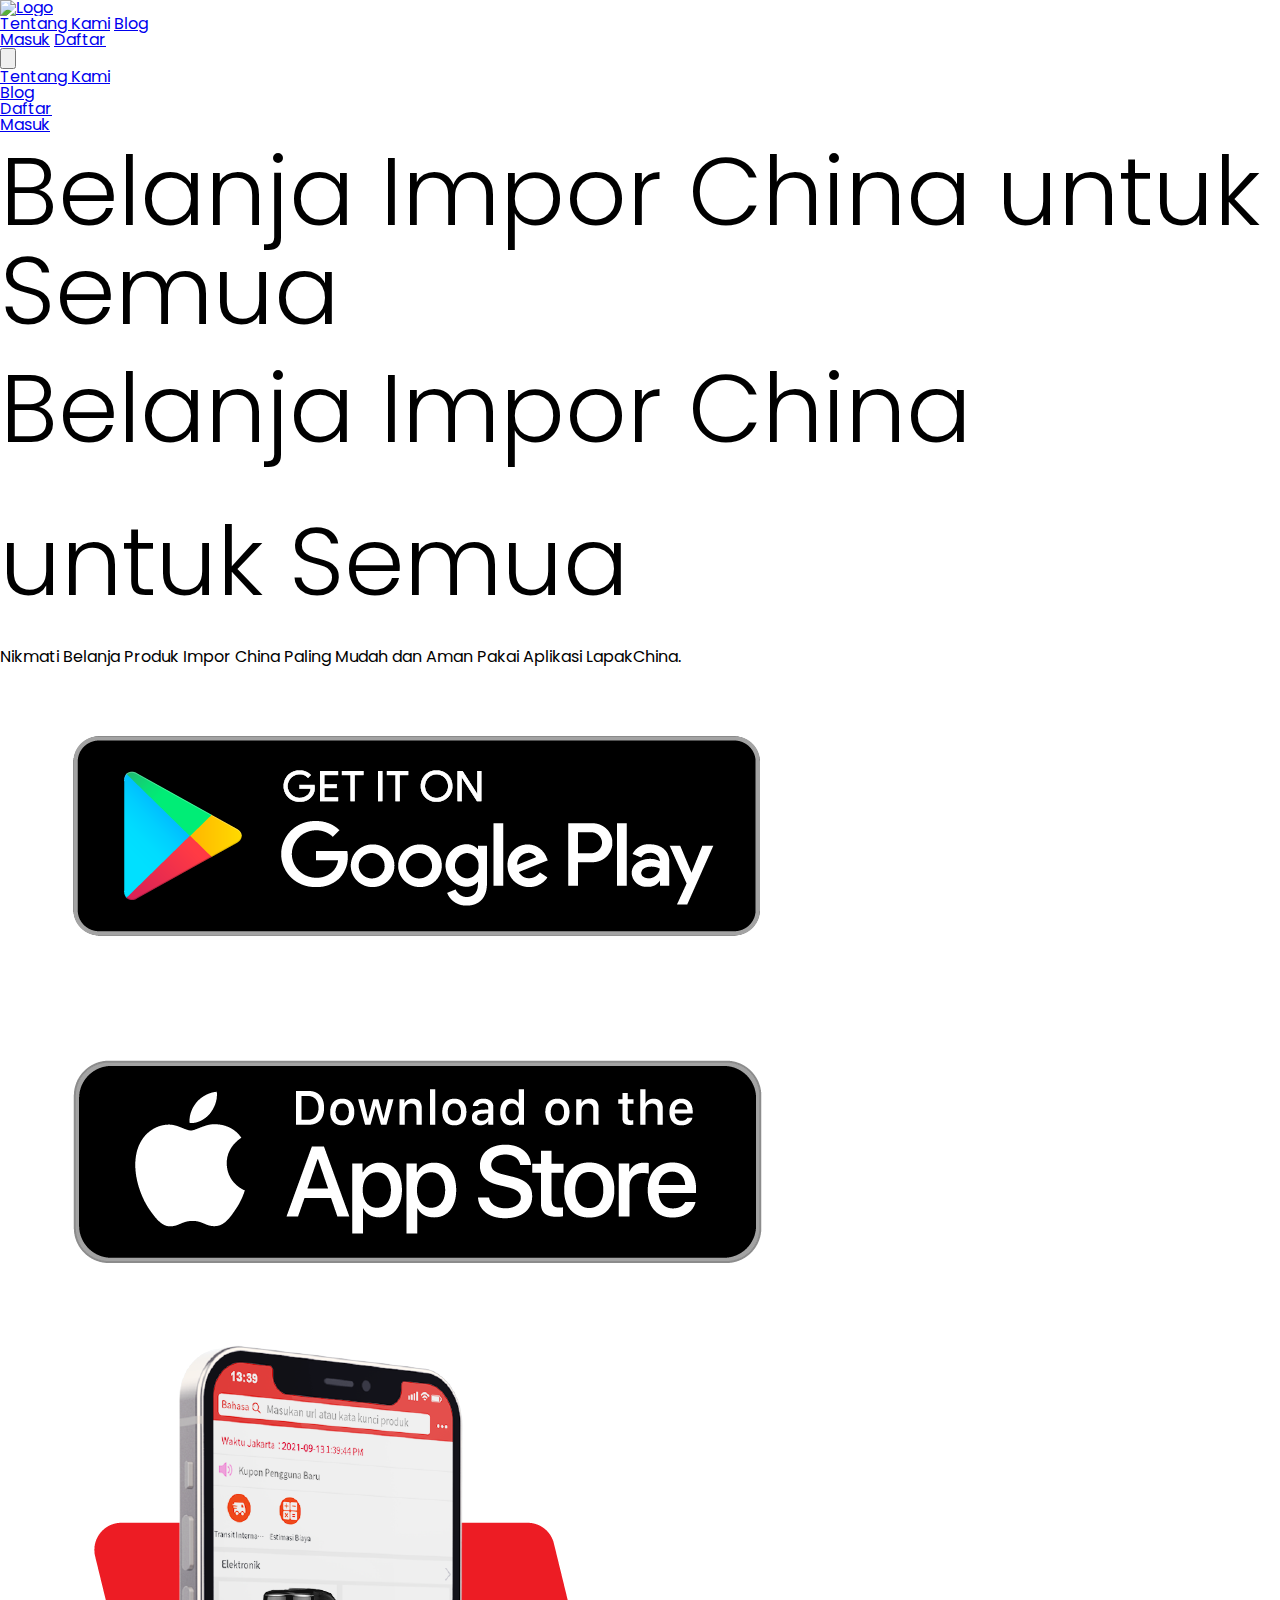
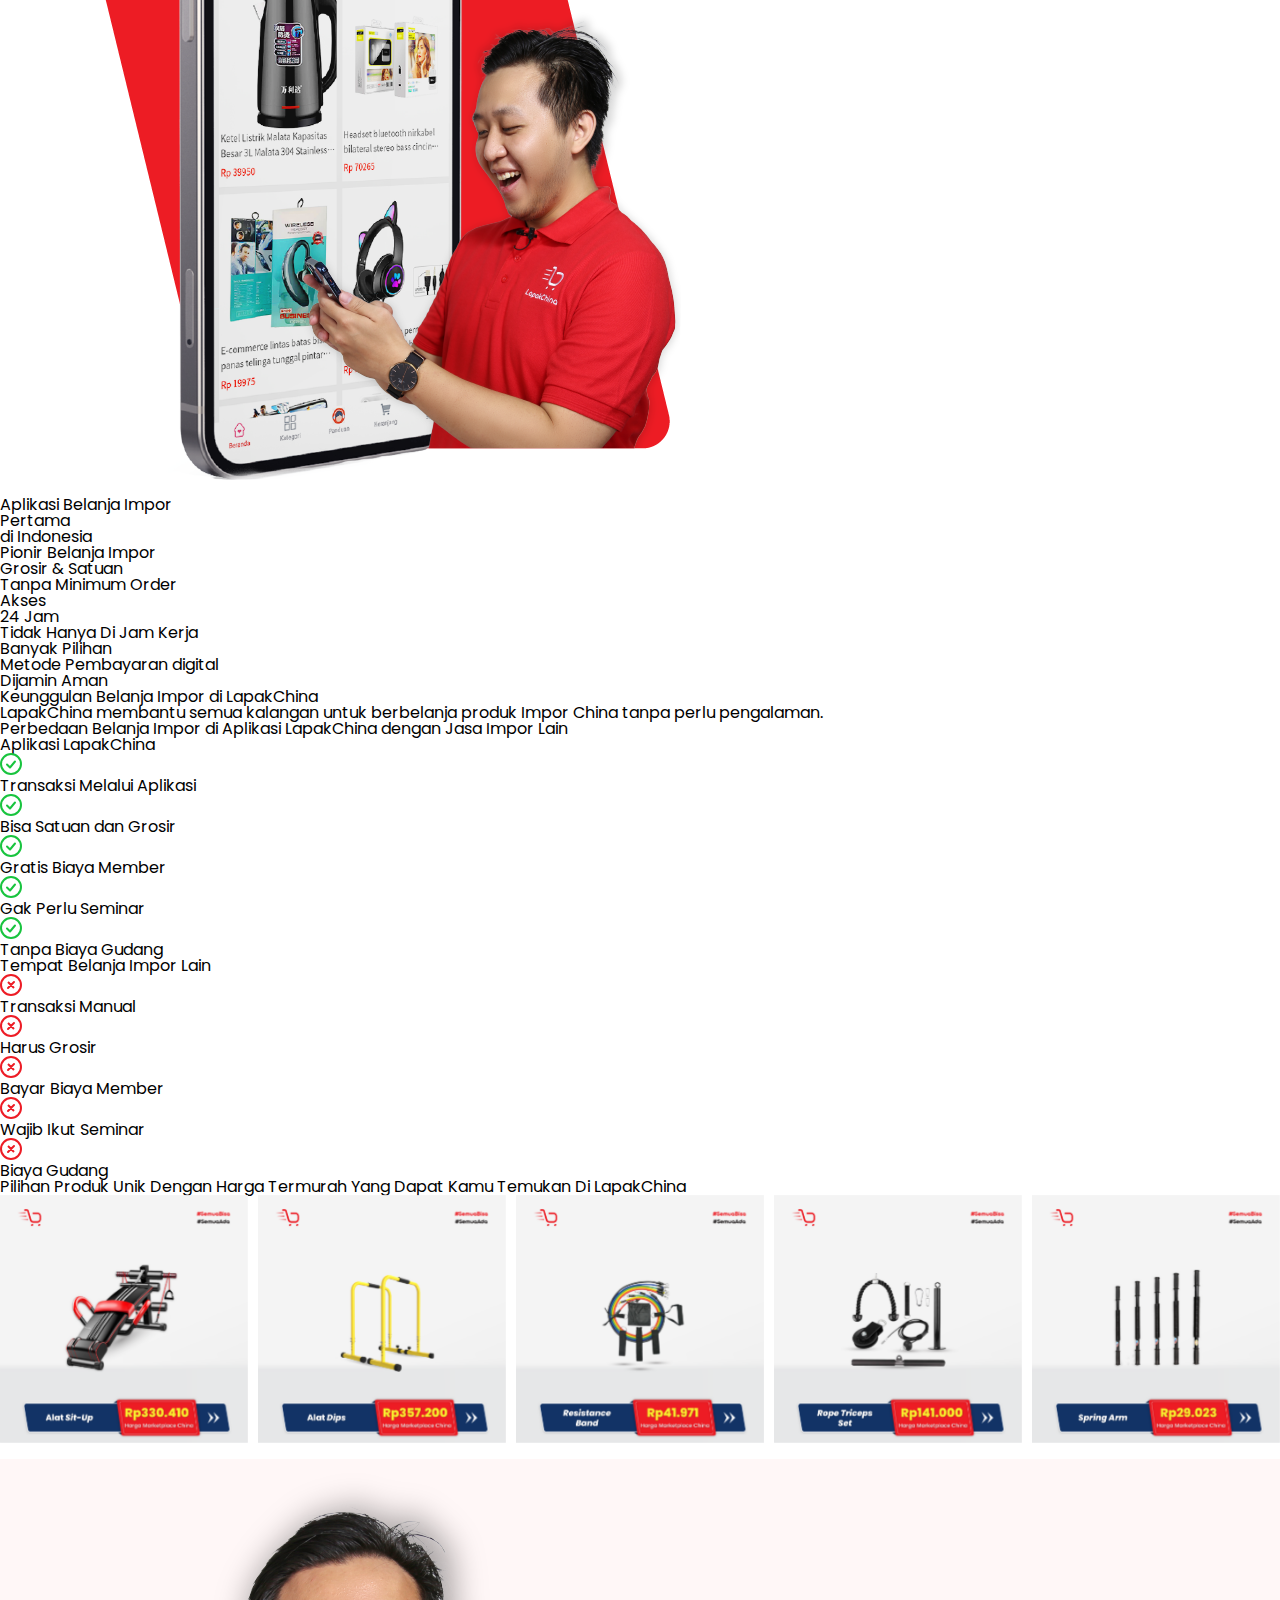
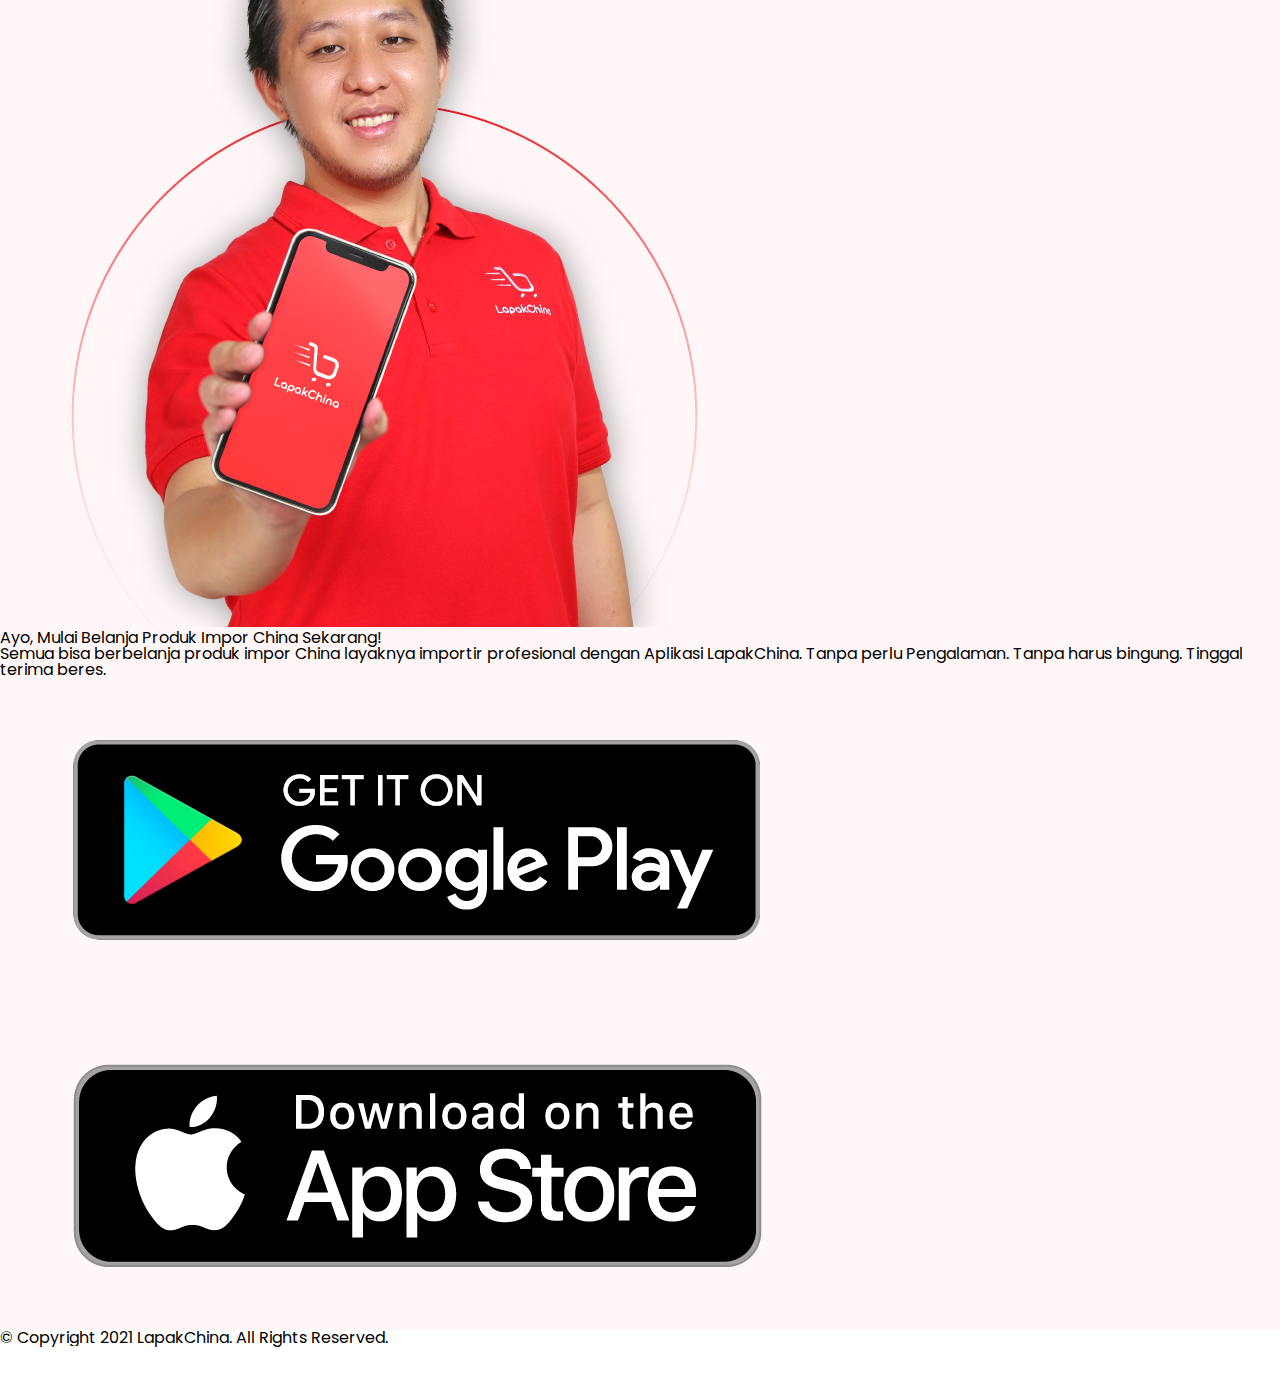
==== commit 3261676e: "revisi" ====
--- a/landing-page/index.html
+++ b/landing-page/index.html
@@ -238,25 +238,52 @@
               </span>
             </div>
           </h1>
-
           <h6
             class="
               text-center
               md:text-left
               text-lg
-              md:text-md
+              md:text-md md:-ml-1
               lg:text-lg
               p-4
               md:mt-0
               -mt-5
               mb-10
-              md:mt-0
             "
             style="line-height: 2.2rem"
           >
             Nikmati Belanja Produk Impor China Paling Mudah dan Aman Pakai
             Aplikasi <strong>LapakChina</strong>.
           </h6>
+          <div
+            class="
+              flex
+              justify-center
+              md:justify-start
+              -mt-8
+              md:-space-x-4 md:mb-0
+              mb-2
+            "
+          >
+            <div>
+              <a
+                href="https://play.google.com/store/apps/details?id=com.lapak.china"
+                target="_blank"
+                ><img
+                  src="images/gplay.png"
+                  class="object-cover w-32 md:w-44"
+                  alt=""
+              /></a>
+            </div>
+            <div>
+              <a href="" target="_blank">
+                <img
+                  src="images/appstore.png"
+                  class="object-cover w-32 md:w-44"
+                  alt=""
+              /></a>
+            </div>
+          </div>
         </div>
         <div class="md:w-6/12 flex justify-center">
           <img
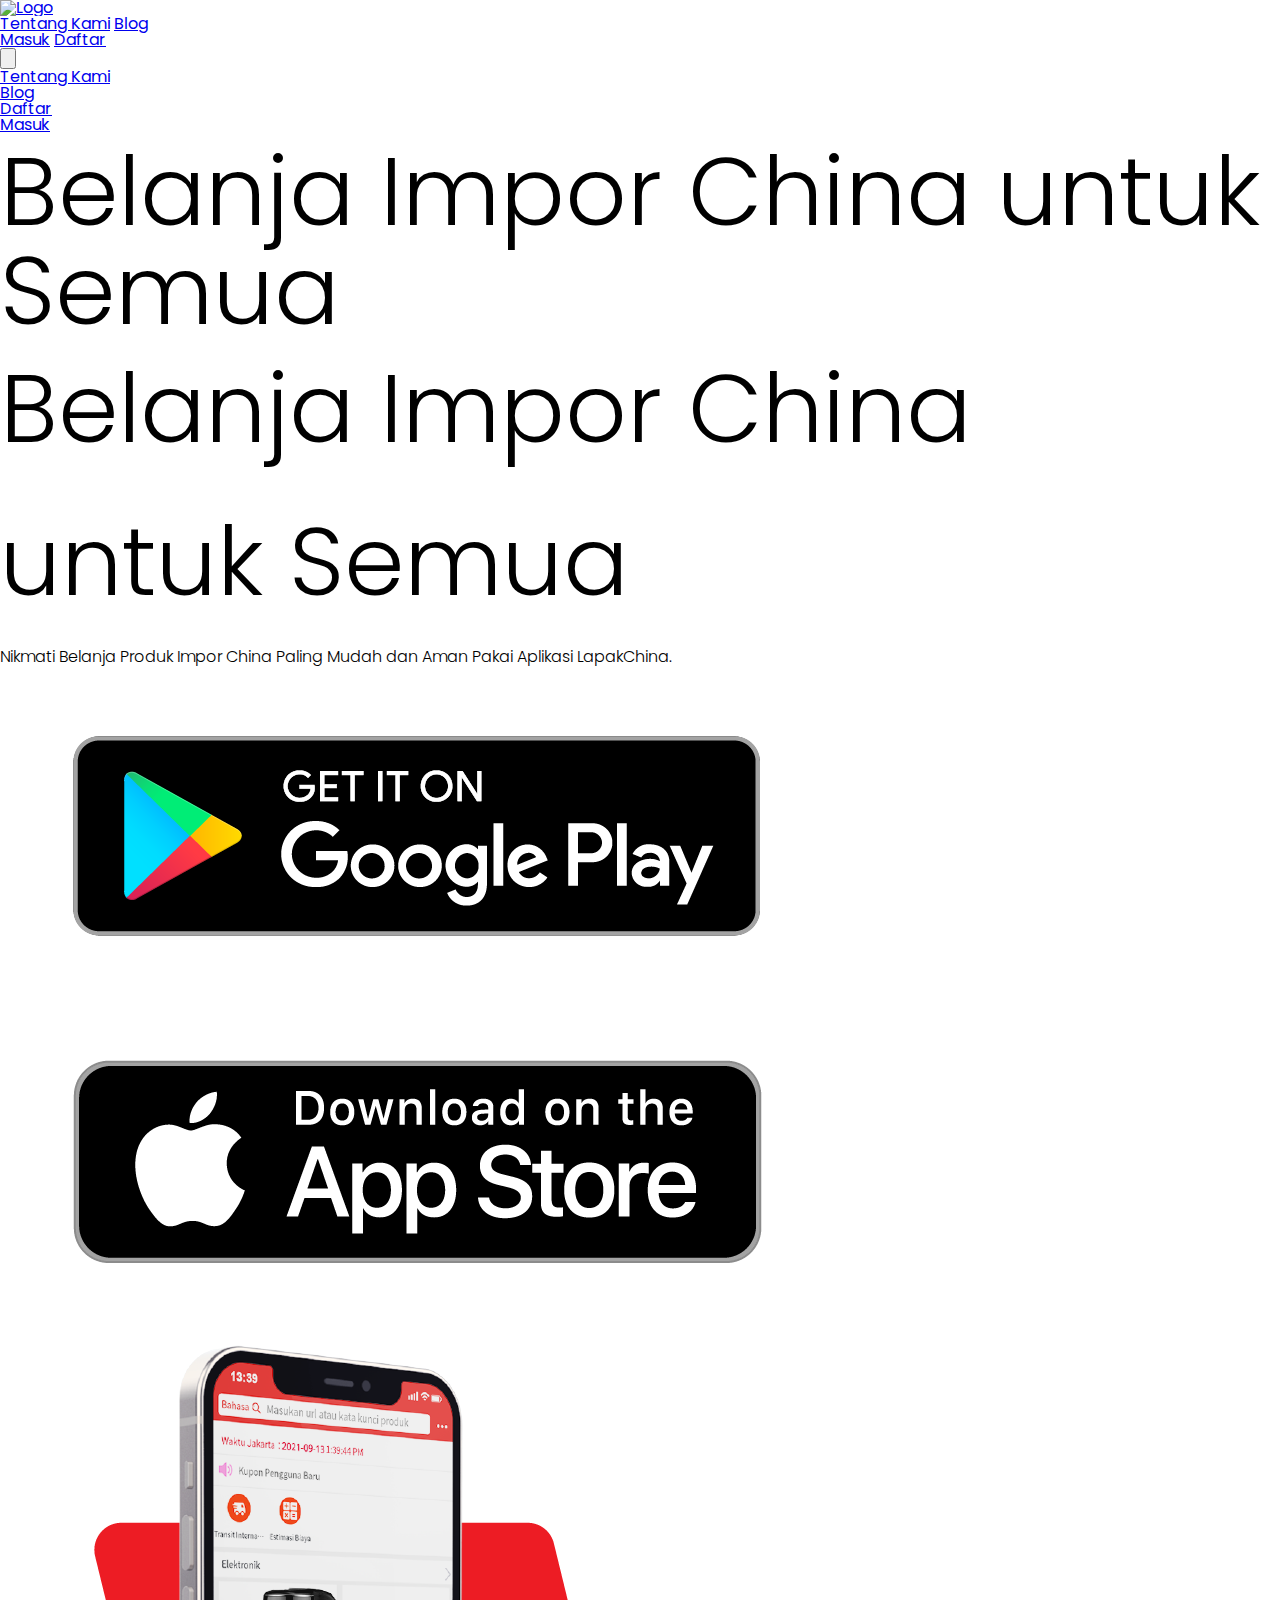
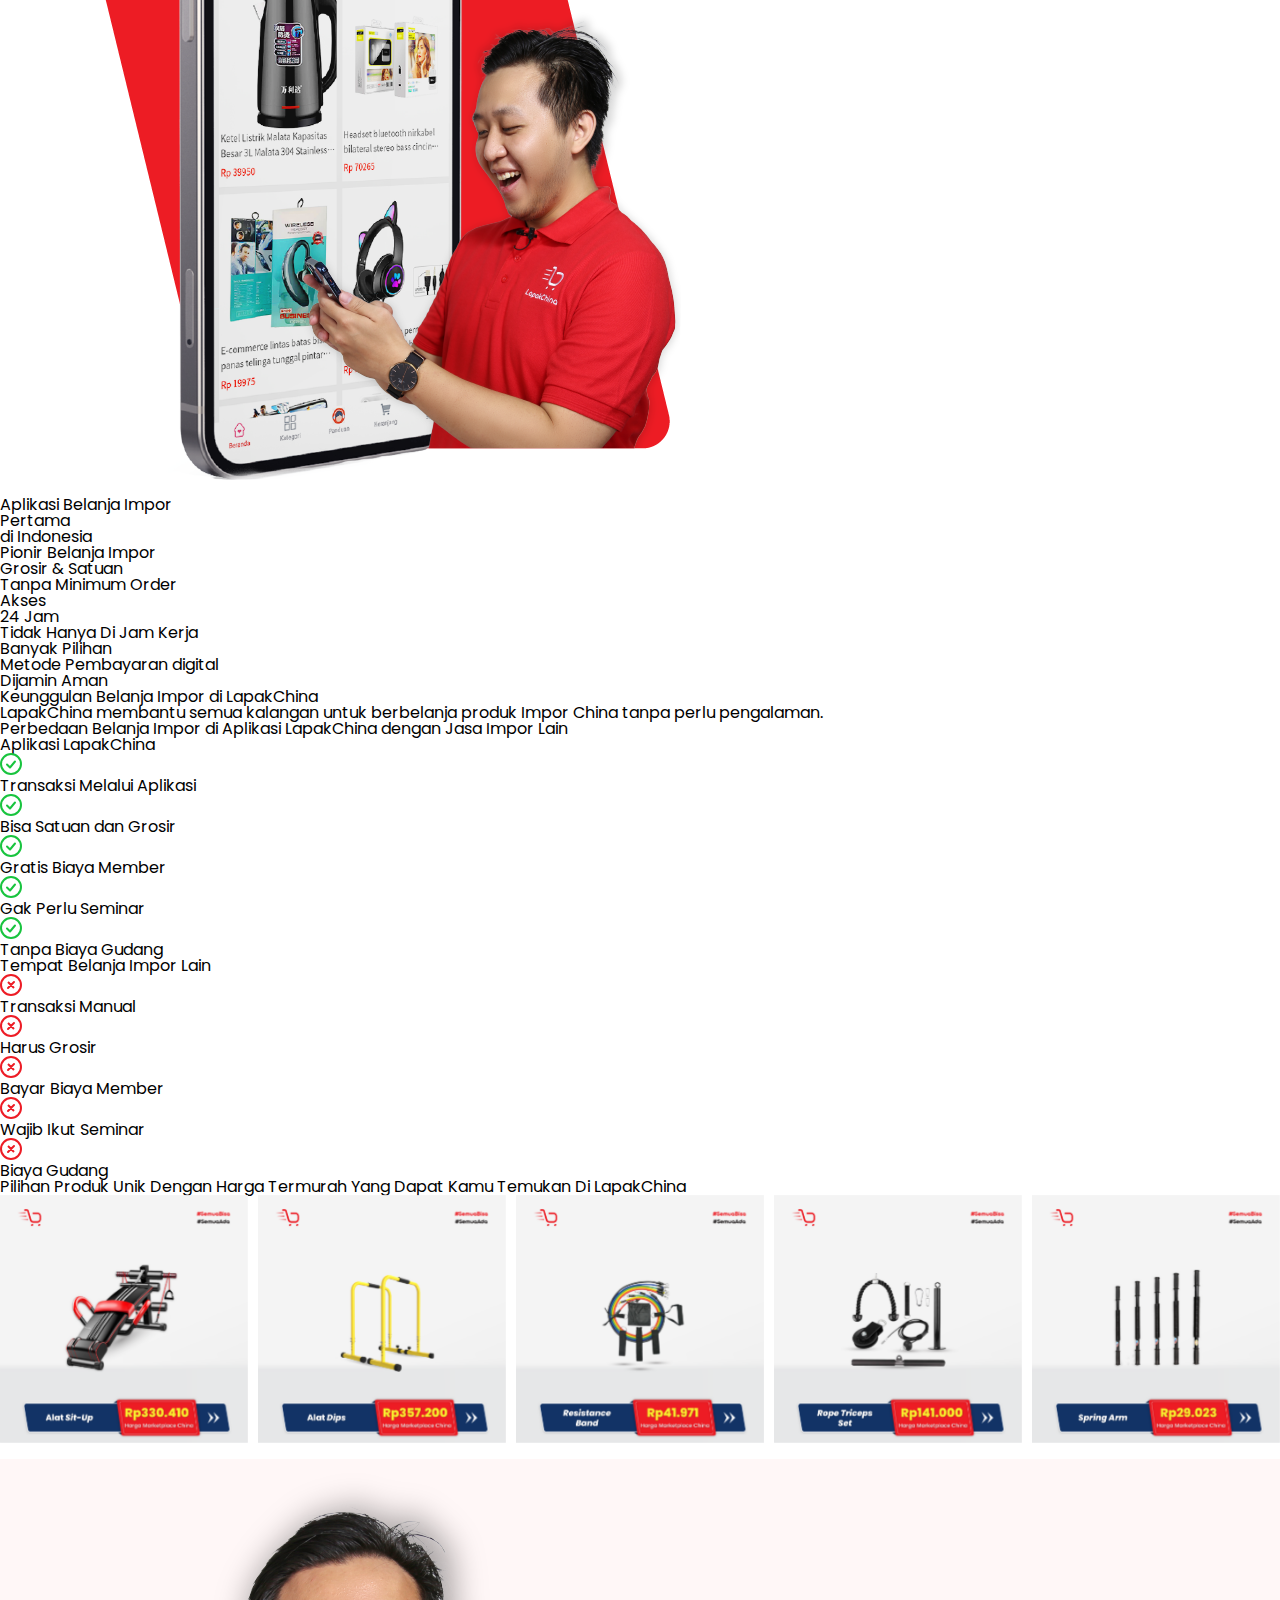
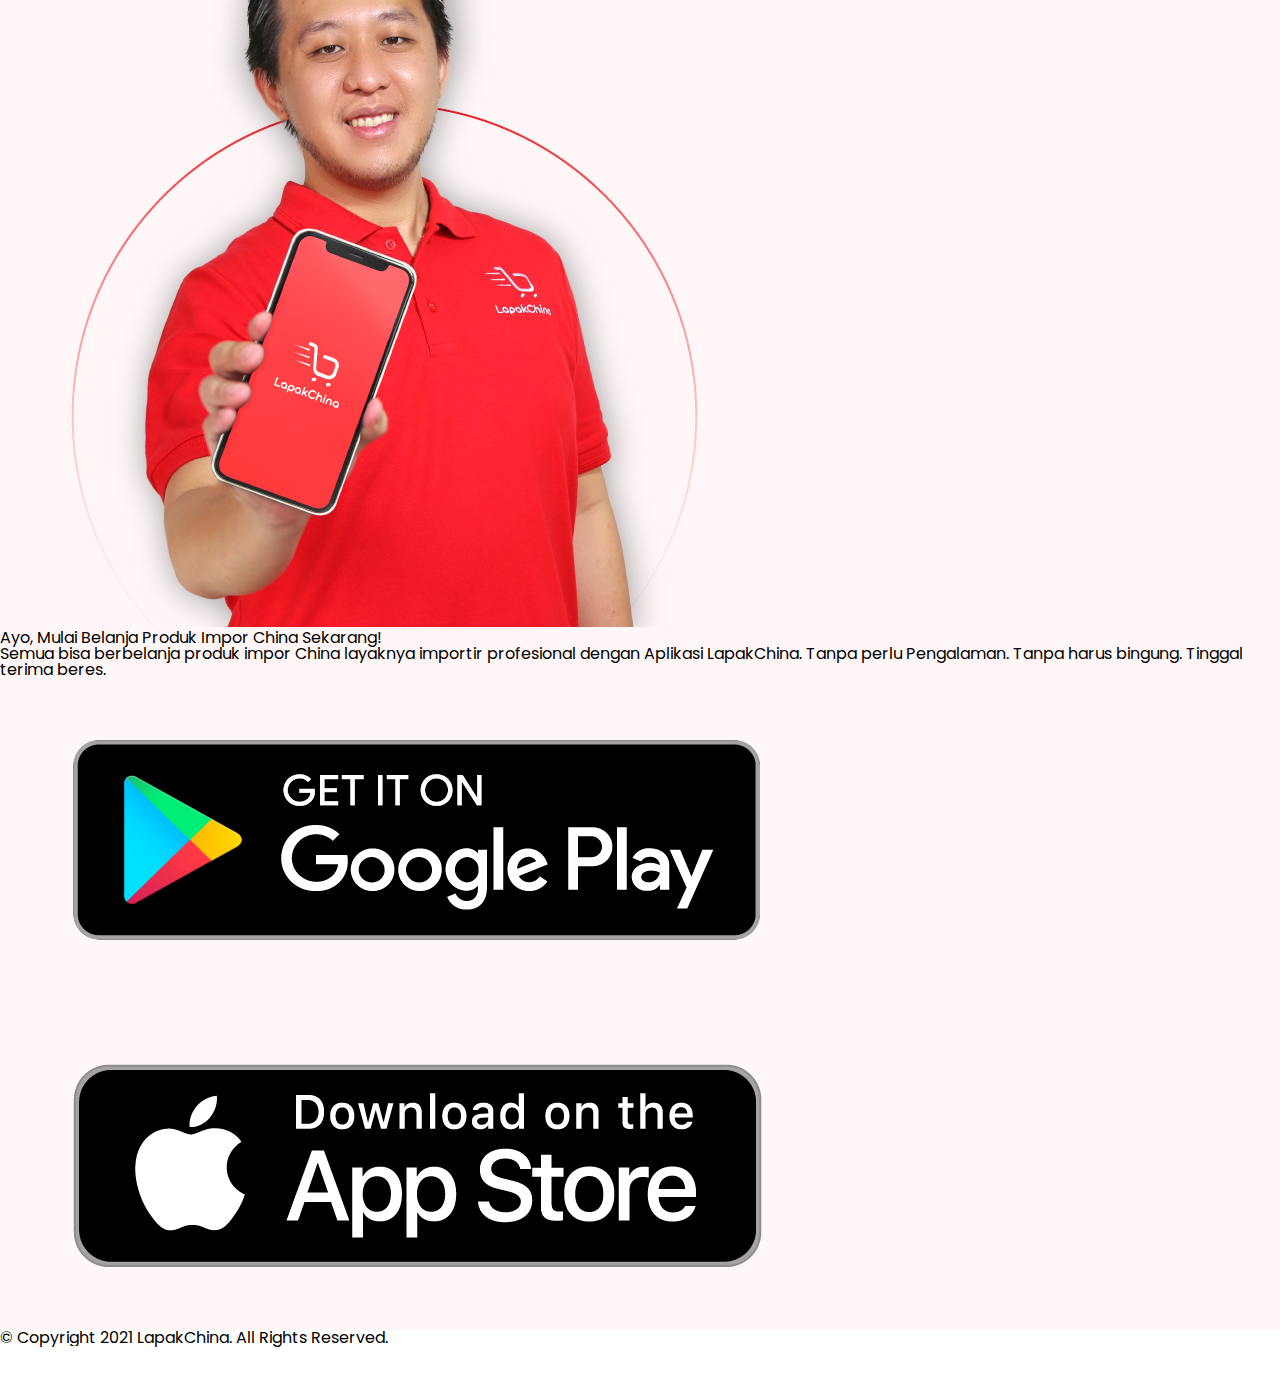
==== commit f479d315: "update" ====
--- a/landing-page/index.html
+++ b/landing-page/index.html
@@ -242,15 +242,16 @@
             class="
               text-center
               md:text-left
-              text-lg
+              text-md
               md:text-md md:-ml-1
               lg:text-lg
               p-4
               md:mt-0
               -mt-5
               mb-10
+              text-gray-500
             "
-            style="line-height: 2.2rem"
+            style="line-height: 2.2rem; font-weight: 300"
           >
             Nikmati Belanja Produk Impor China Paling Mudah dan Aman Pakai
             Aplikasi <strong>LapakChina</strong>.
@@ -263,6 +264,7 @@
               -mt-8
               md:-space-x-4 md:mb-0
               mb-2
+              md:-ml-1
             "
           >
             <div>
@@ -588,7 +590,7 @@
             <h3 class="font-black text-sm md:text-2xl">
               Ayo, Mulai Belanja Produk Impor China Sekarang!
             </h3>
-            <p class="text-xs md:text-lg">
+            <p class="text-xs md:text-lg text-gray-500">
               Semua bisa berbelanja produk impor China layaknya importir
               profesional dengan Aplikasi
               <span class="text-red-600 font-bold">LapakChina</span>. Tanpa
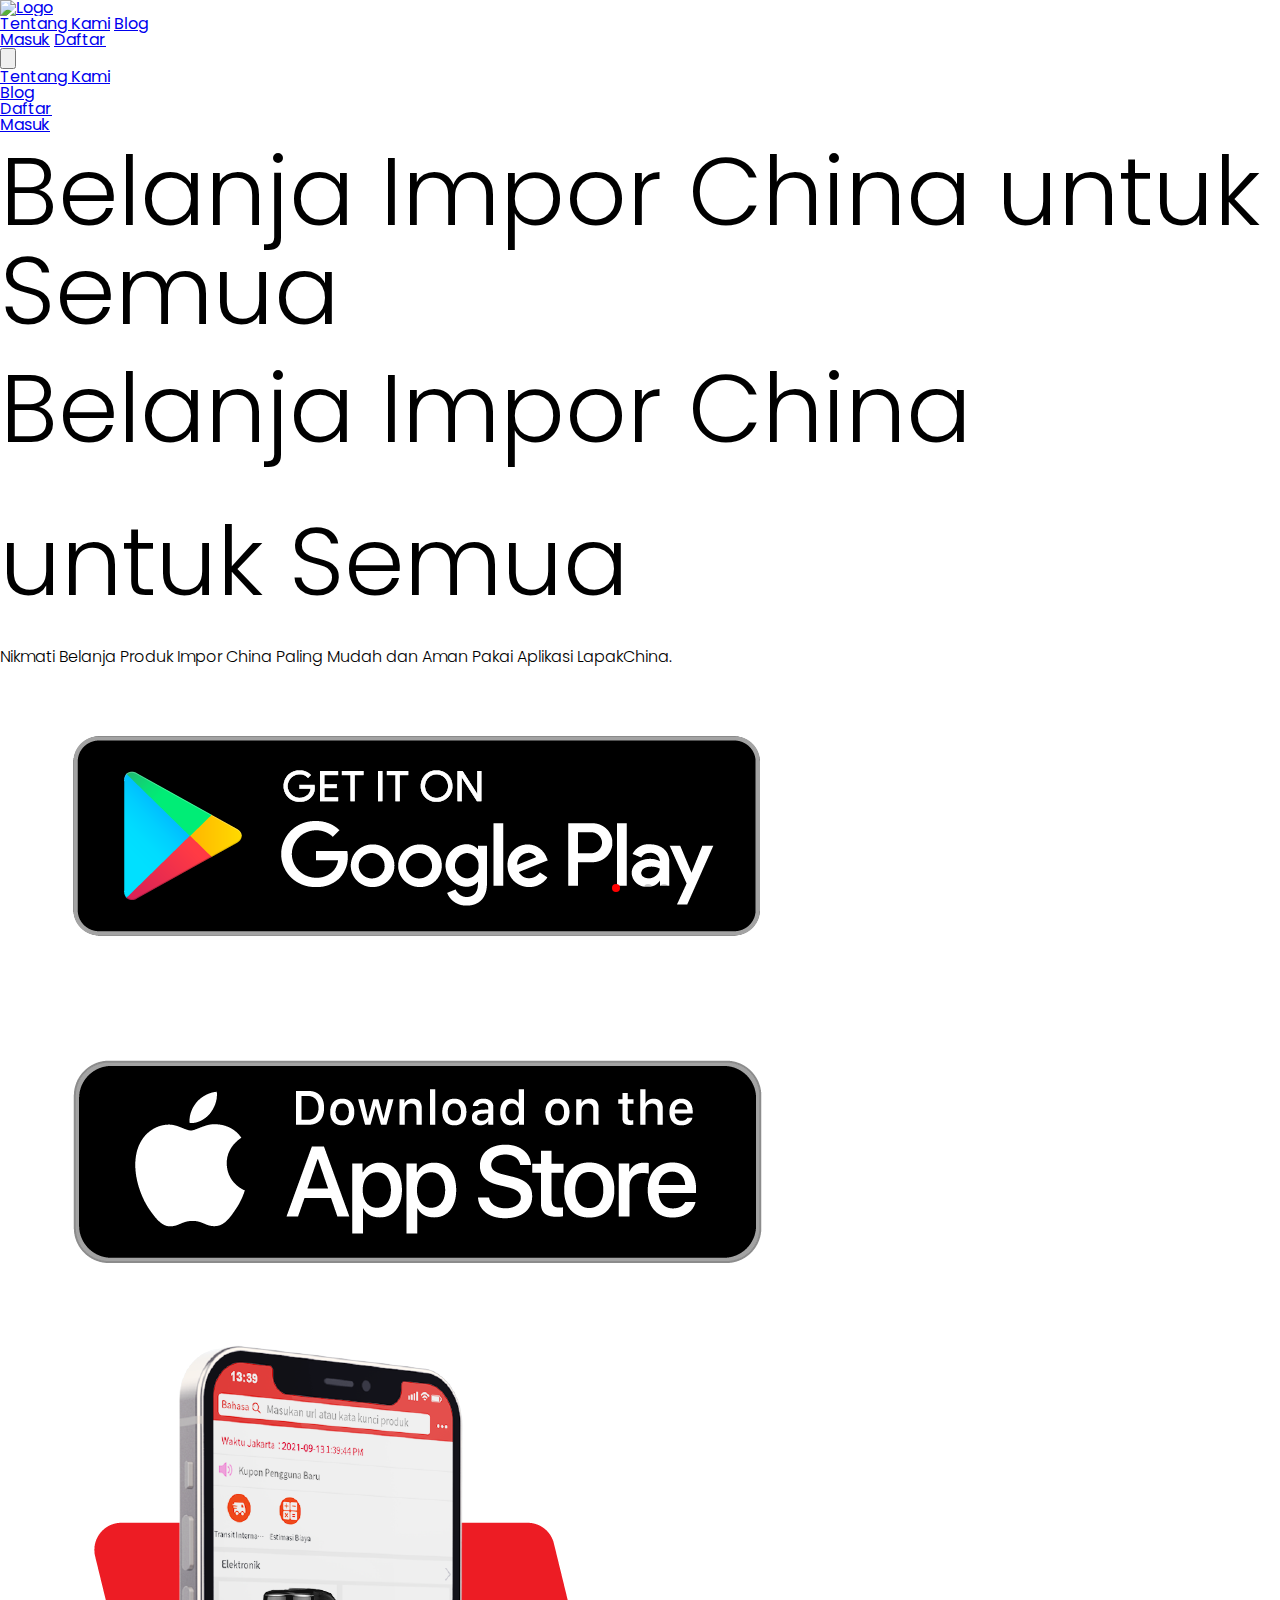
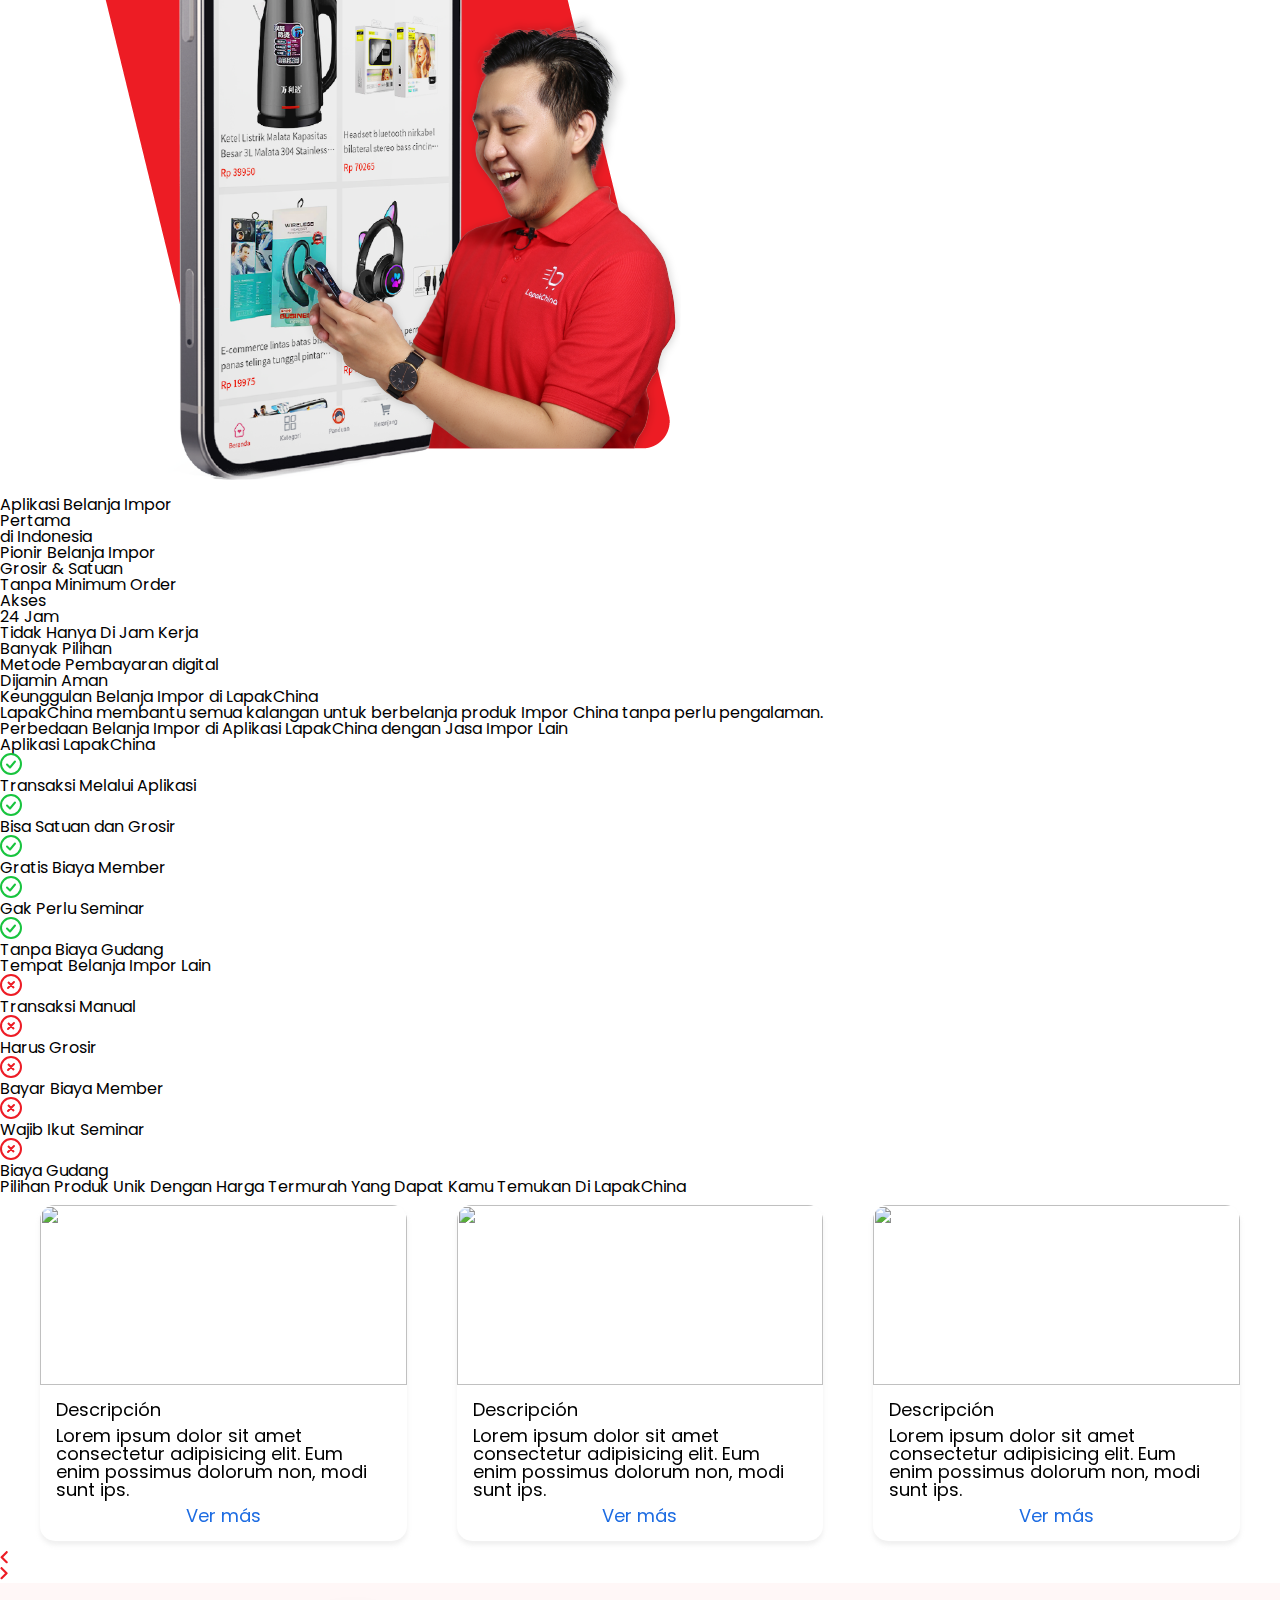
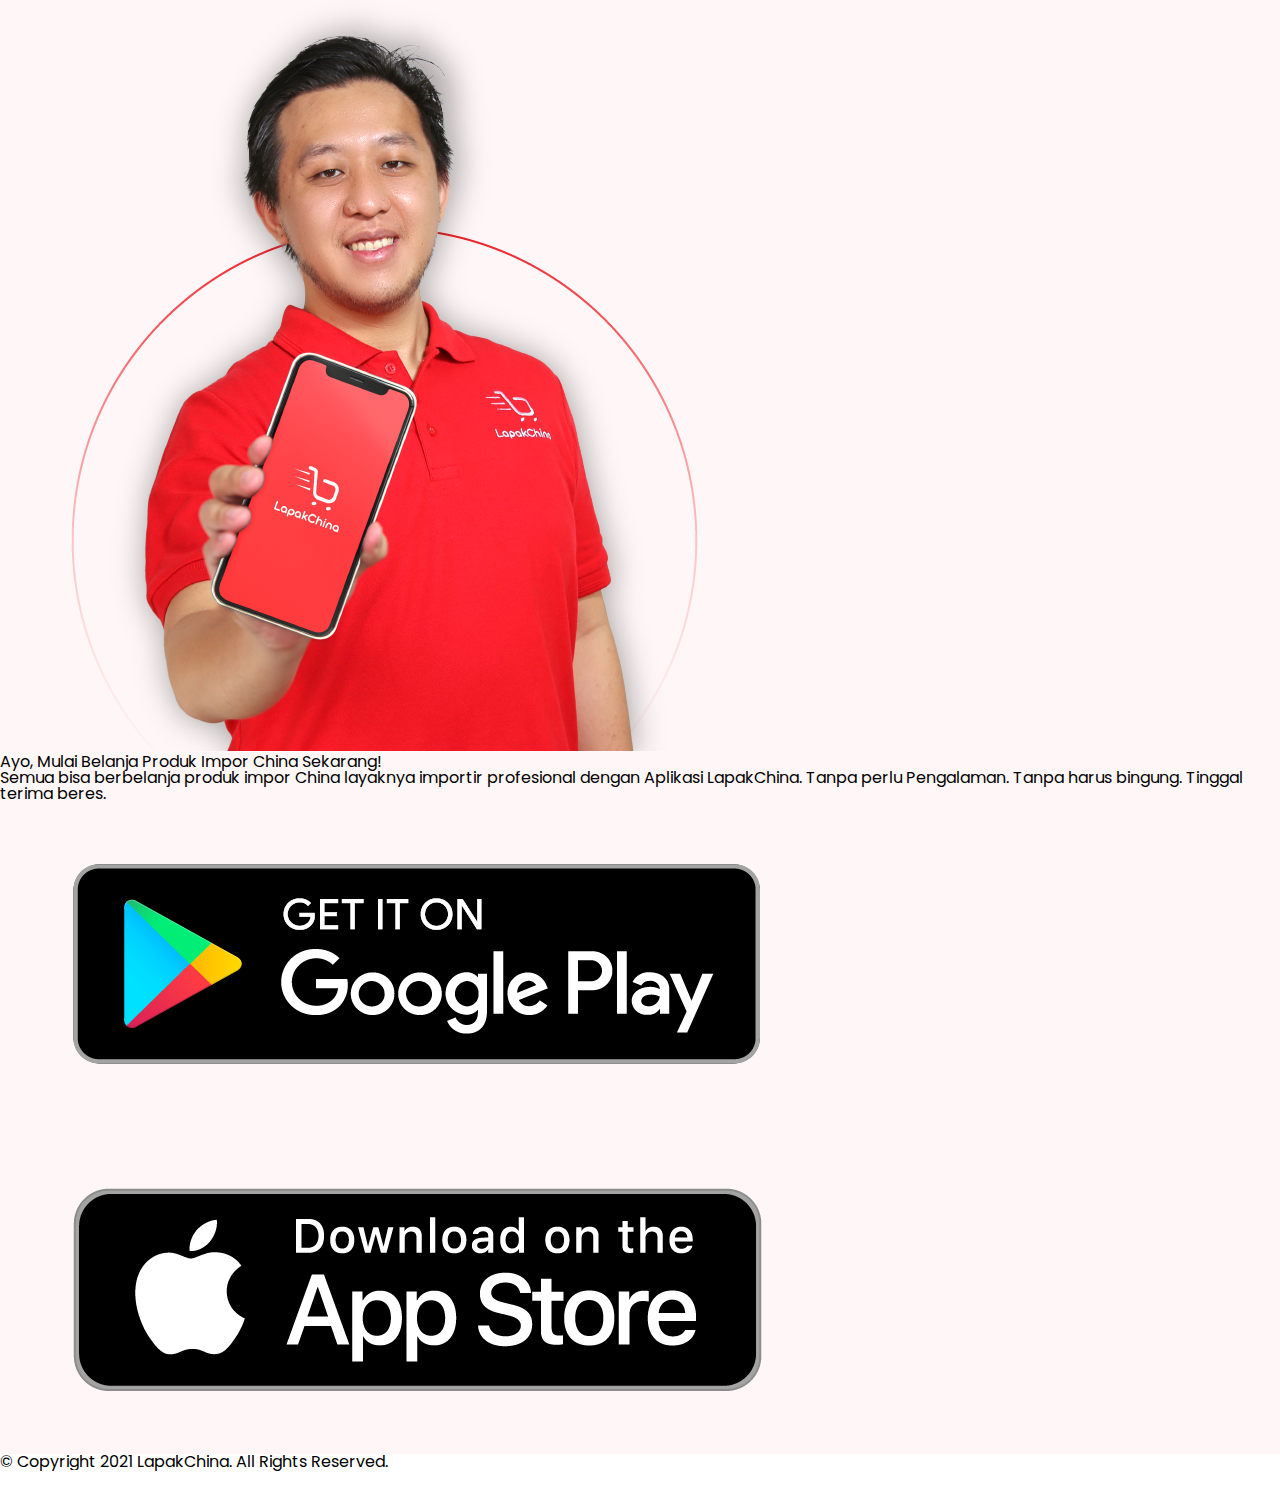
==== commit 672eace3: "update" ====
--- a/landing-page/index.html
+++ b/landing-page/index.html
@@ -18,6 +18,10 @@
       href="https://fonts.googleapis.com/css2?family=Poppins:wght@500&display=swap"
       rel="stylesheet"
     />
+    <link
+      rel="stylesheet"
+      href="https://unpkg.com/swiper/swiper-bundle.min.css"
+    />
 
     <link
       rel="stylesheet"
@@ -26,7 +30,7 @@
       crossorigin="anonymous"
       referrerpolicy="no-referrer"
     />
-
+    <link rel="stylesheet" href="css/test.css" />
     <link rel="stylesheet" href="css/reset.css" />
     <!-- CSS reset -->
     <link rel="stylesheet" href="css/style.css" />
@@ -508,6 +512,7 @@
           <span class="text-red-600">LapakChina</span>
         </h1>
 
+        <!-- 
         <div class="owl-carousel owl-theme">
           <div class="item">
             <img src="images/LC_Alat Olahraga-02.png" alt="" />
@@ -556,6 +561,174 @@
           </div>
           <div class="item">
             <img src="images/PRODUK IMLEK-05.png" alt="" />
+          </div>
+        </div> -->
+
+        <!-- <div class="slider_nav">
+          <button class="am-next">Next</button>
+          <button class="am-prev">Previous</button>
+        </div> -->
+      </div>
+    </section>
+
+    <section
+      class="
+        relative
+        flex flex-col
+        justify-center
+        items-center
+        max-w-6xl
+        mx-auto
+        px-10
+        md:px-4
+        py-4
+        md:py-10
+        text-center
+        space-y-14
+      "
+    >
+      <div class="container">
+        <div class="swiper-container mySwiper">
+          <div class="swiper-wrapper">
+            <div class="swiper-slide">
+              <img src="img/01.jpg" alt="" />
+              <div class="card-description">
+                <div class="card-title">
+                  <h4>Descripción</h4>
+                </div>
+                <div class="card-text">
+                  <p>
+                    Lorem ipsum dolor sit amet consectetur adipisicing elit. Eum
+                    enim possimus dolorum non, modi sunt ips.
+                  </p>
+                </div>
+                <div class="card-link">
+                  <a href="#">Ver más</a>
+                </div>
+              </div>
+            </div>
+            <div class="swiper-slide">
+              <img src="img/02.jpg" alt="" />
+              <div class="card-description">
+                <div class="card-title">
+                  <h4>Descripción</h4>
+                </div>
+                <div class="card-text">
+                  <p>
+                    Lorem ipsum dolor sit amet consectetur adipisicing elit. Eum
+                    enim possimus dolorum non, modi sunt ips.
+                  </p>
+                </div>
+                <div class="card-link">
+                  <a href="#">Ver más</a>
+                </div>
+              </div>
+            </div>
+            <div class="swiper-slide">
+              <img src="img/03.jpg" alt="" />
+              <div class="card-description">
+                <div class="card-title">
+                  <h4>Descripción</h4>
+                </div>
+                <div class="card-text">
+                  <p>
+                    Lorem ipsum dolor sit amet consectetur adipisicing elit. Eum
+                    enim possimus dolorum non, modi sunt ips.
+                  </p>
+                </div>
+                <div class="card-link">
+                  <a href="#">Ver más</a>
+                </div>
+              </div>
+            </div>
+            <div class="swiper-slide">
+              <img src="img/04.jpg" alt="" />
+              <div class="card-description">
+                <div class="card-title">
+                  <h4>Descripción</h4>
+                </div>
+                <div class="card-text">
+                  <p>
+                    Lorem ipsum dolor sit amet consectetur adipisicing elit. Eum
+                    enim possimus dolorum non, modi sunt ips.
+                  </p>
+                </div>
+                <div class="card-link">
+                  <a href="#">Ver más</a>
+                </div>
+              </div>
+            </div>
+            <div class="swiper-slide">
+              <img src="img/05.jpg" alt="" />
+              <div class="card-description">
+                <div class="card-title">
+                  <h4>Descripción</h4>
+                </div>
+                <div class="card-text">
+                  <p>
+                    Lorem ipsum dolor sit amet consectetur adipisicing elit. Eum
+                    enim possimus dolorum non, modi sunt ips.
+                  </p>
+                </div>
+                <div class="card-link">
+                  <a href="#">Ver más</a>
+                </div>
+              </div>
+            </div>
+            <div class="swiper-slide">
+              <img src="img/06.jpg" alt="" />
+              <div class="card-description">
+                <div class="card-title">
+                  <h4>Descripción</h4>
+                </div>
+                <div class="card-text">
+                  <p>
+                    Lorem ipsum dolor sit amet consectetur adipisicing elit. Eum
+                    enim possimus dolorum non, modi sunt ips.
+                  </p>
+                </div>
+                <div class="card-link">
+                  <a href="#">Ver más</a>
+                </div>
+              </div>
+            </div>
+          </div>
+        </div>
+      </div>
+      <div class="swiper-pagination"></div>
+      <div class="w-full flex justify-center relative">
+        <div class="flex items-center absolute">
+          <div
+            class="
+              mx-12
+              prev-button
+              bg-white
+              shadow-lg
+              p-4
+              rounded-full
+              w-10
+              h-10
+              flex
+              items-center
+            "
+          >
+            <img src="images/arrowleft.svg" alt="" class="w-2" />
+          </div>
+          <div
+            class="
+              mx-12
+              next-button
+              bg-white
+              shadow-lg
+              p-4
+              rounded-full
+              w-10
+              h-10
+              flex
+              items-center
+            "
+          >
+            <img src="images/arrowright.svg" alt="" class="w-2" />
           </div>
         </div>
       </div>
@@ -692,14 +865,17 @@
       crossorigin="anonymous"
       referrerpolicy="no-referrer"
     ></script>
-
-    <script type="text/javascript">
+    <script src="https://unpkg.com/swiper/swiper-bundle.min.js"></script>
+    <script src="js/app.js"></script>
+
+    <!-- <script type="text/javascript">
       var owl = $(".owl-carousel");
       owl.owlCarousel({
         items: 5,
         loop: true,
         margin: 10,
         autoplay: true,
+        navText: [$(".am-next"), $(".am-prev")],
         autoplayTimeout: 3000,
         autoplayHoverPause: true,
         responsiveClass: true,
@@ -721,7 +897,7 @@
       $(".stop").on("click", function () {
         owl.trigger("stop.owl.autoplay");
       });
-    </script>
+    </script> -->
 
     <script>
       const btn = document.querySelector("button.mobile-menu-button");
--- a/landing-page/css/test.css
+++ b/landing-page/css/test.css
@@ -0,0 +1,89 @@
+/* * {
+  margin: 0;
+  padding: 0;
+  
+}
+
+body {
+  background: #eee;
+  font-family: "Segoe UI", Tahoma, Geneva, Verdana, sans-serif;
+  color: #000;
+  display: flex;
+  justify-content: center;
+  align-items: center;
+  min-height: 100vh;
+} */
+
+.container {
+  width: 100%;
+  padding: 10px 40px;
+  overflow: hidden;
+}
+
+.container .swiper-container {
+  width: 100%;
+  height: 100%;
+}
+
+.container .swiper-slide {
+  position: relative;
+  text-align: center;
+  font-size: 18px;
+  background: #fff;
+  border-radius: 15px;
+  text-align: start;
+  box-shadow: 0px 4px 4px rgba(196, 196, 196, 0.25);
+}
+
+.container .swiper-slide img {
+  display: block;
+  width: 100%;
+  height: 180px;
+  object-fit: cover;
+  border-top-left-radius: 15px;
+  border-top-right-radius: 15px;
+}
+.container .swiper-slide .card-description {
+  padding: 1rem 1rem;
+}
+.container .swiper-slide .card-title,
+.container .swiper-slide .card-text {
+  margin-bottom: 0.5rem;
+}
+.container .swiper-slide .card-link {
+  text-align: center;
+}
+.container .swiper-slide .card-link a {
+  text-decoration: none;
+  color: #1d6ce2;
+}
+
+.swiper-button-next {
+  /* background-image: url("../images/arrowright.svg"); */
+  background-repeat: no-repeat;
+  background-size: 100% cover;
+  background-position: center;
+}
+.swiper-button-prev {
+  /* background-image: url("../images/arrowleft.svg"); */
+  background-repeat: no-repeat;
+  background-size: 100% cover;
+  background-position: center;
+}
+
+.swiper-button-next::after {
+  display: none;
+}
+.swiper-button-prev::after {
+  display: none;
+}
+
+.swiper-pagination {
+  display: flex;
+  justify-content: center;
+  position: absolute;
+}
+
+:root {
+  --swiper-theme-color: red;
+}
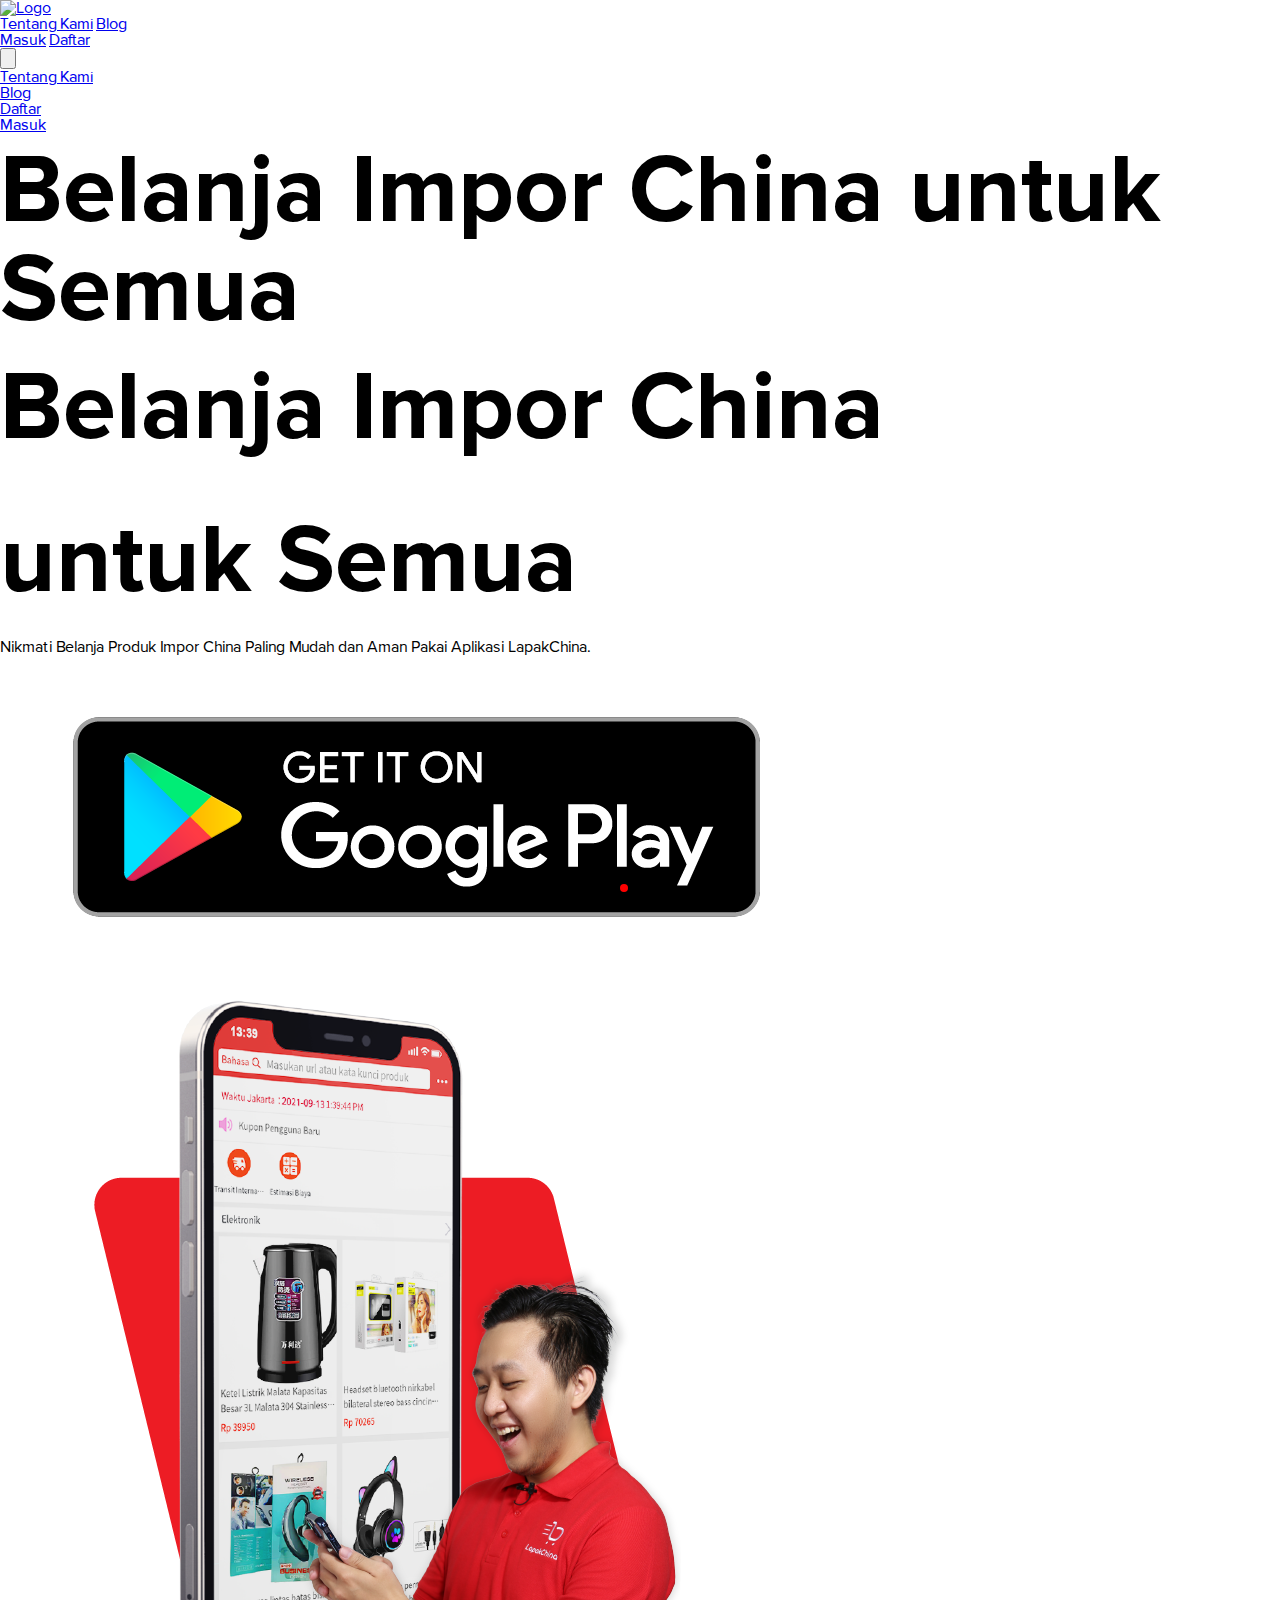
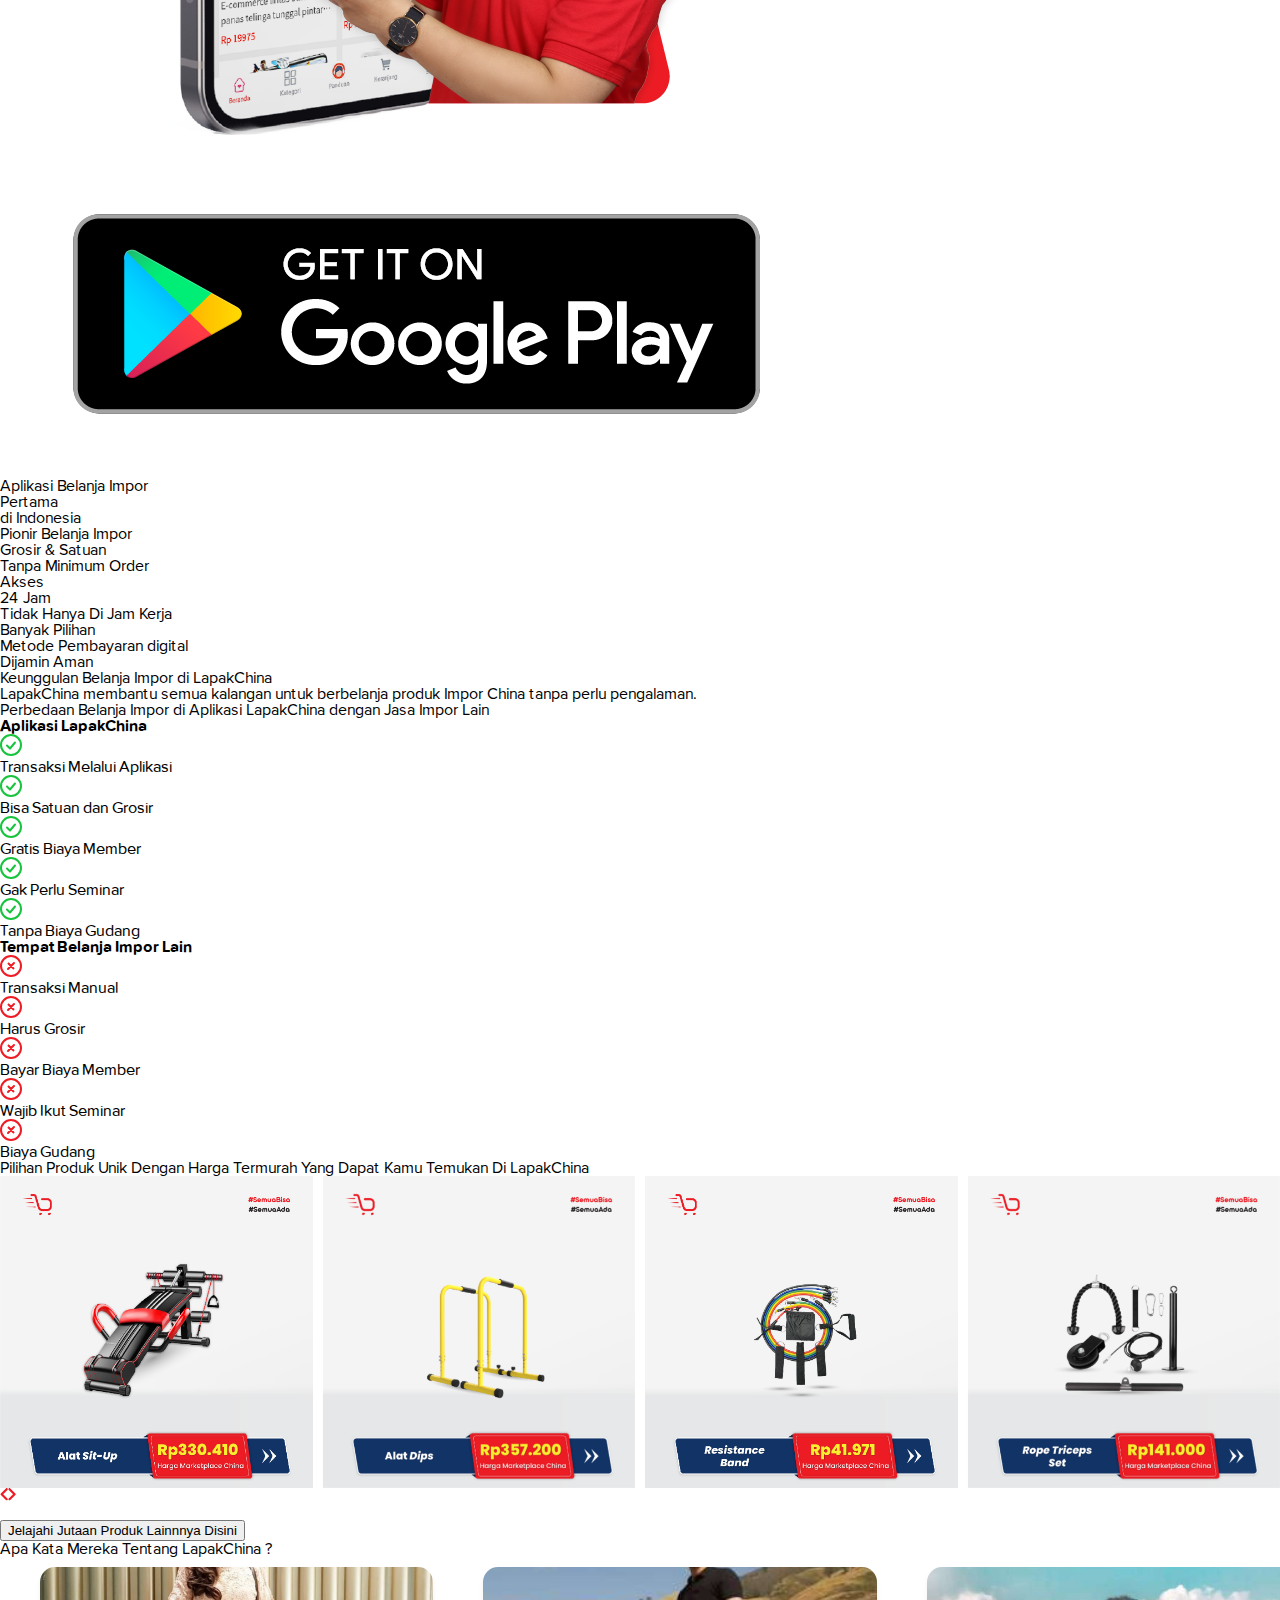
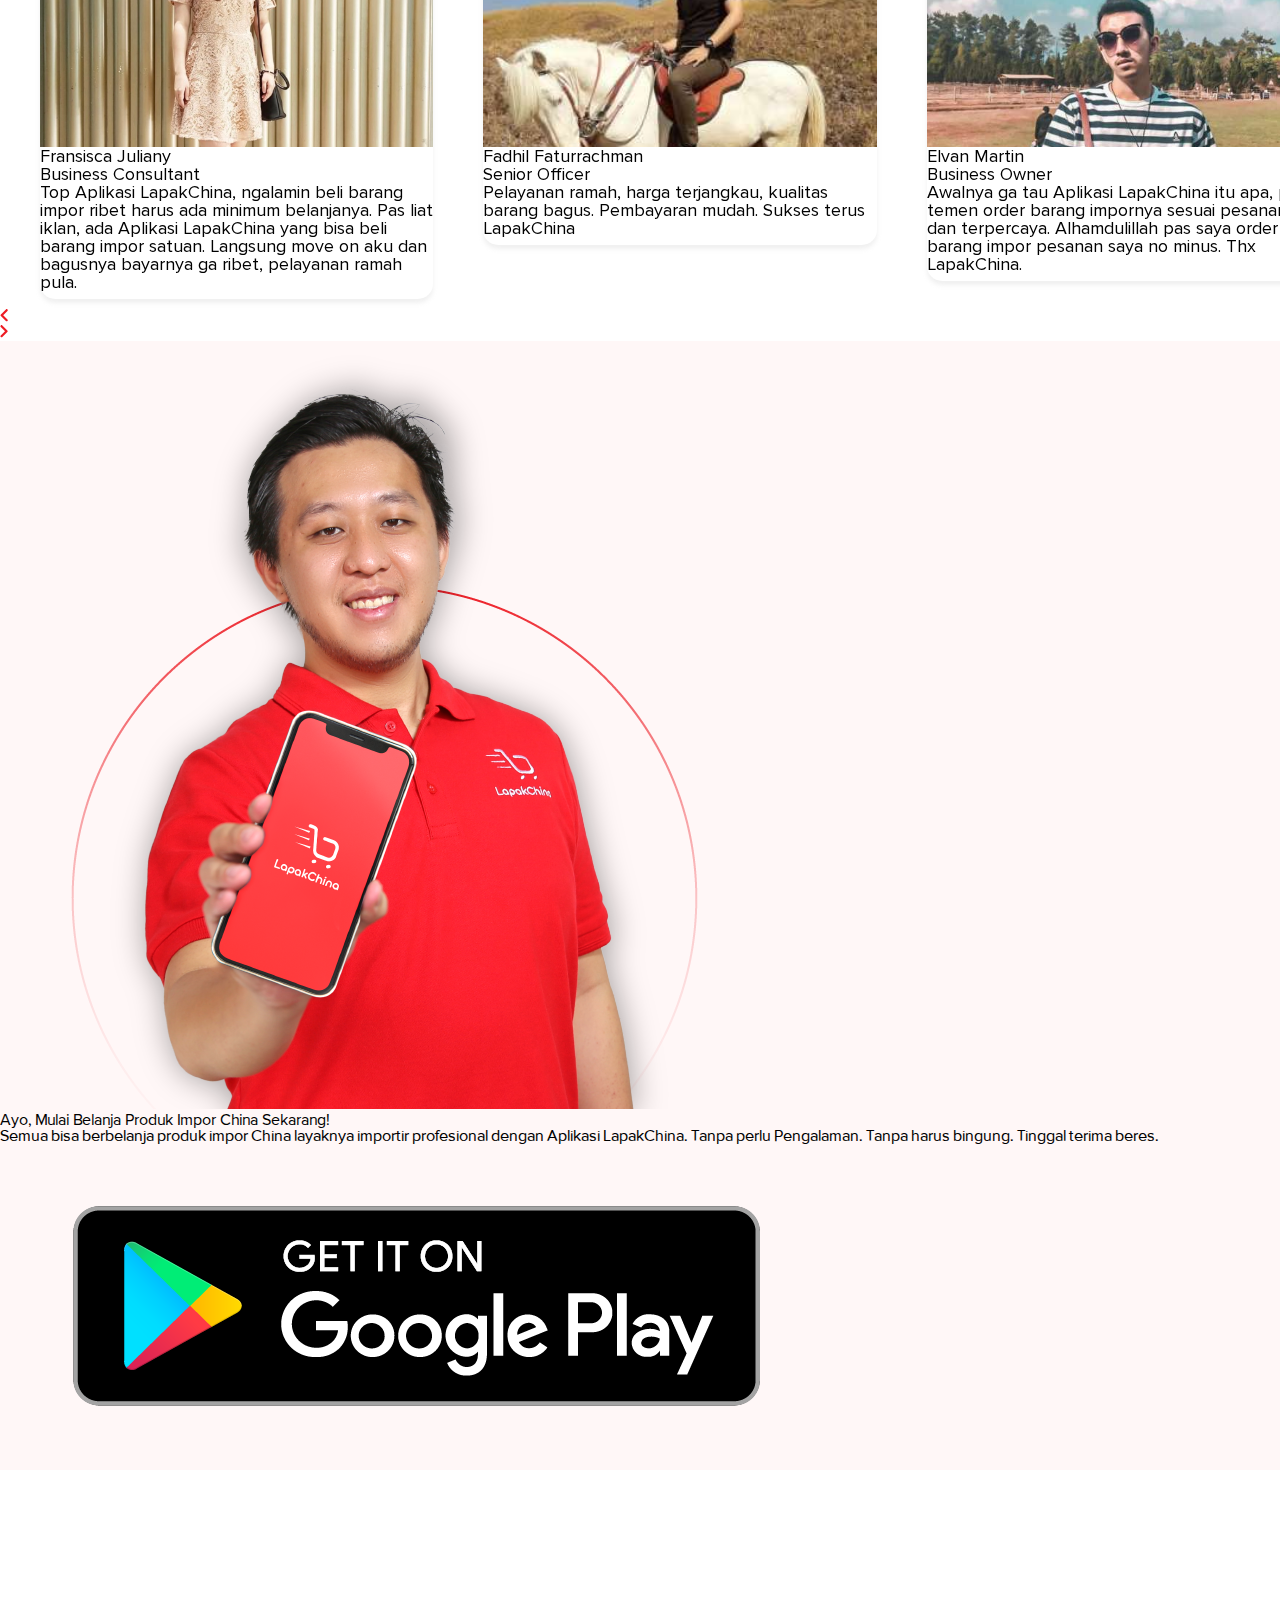
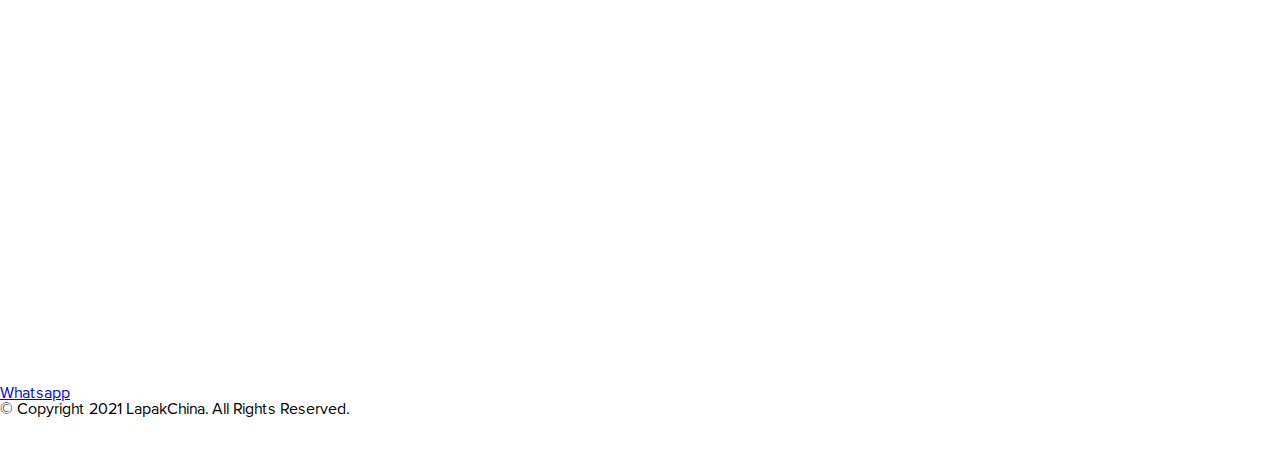
==== commit 7af9e147: "update" ====
--- a/landing-page/index.html
+++ b/landing-page/index.html
@@ -1,6 +1,21 @@
 <!DOCTYPE html>
 <html lang="en">
   <head>
+    <!-- Google Tag Manager -->
+    <script>
+      (function (w, d, s, l, i) {
+        w[l] = w[l] || [];
+        w[l].push({ "gtm.start": new Date().getTime(), event: "gtm.js" });
+        var f = d.getElementsByTagName(s)[0],
+          j = d.createElement(s),
+          dl = l != "dataLayer" ? "&l=" + l : "";
+        j.async = true;
+        j.src = "https://www.googletagmanager.com/gtm.js?id=" + i + dl;
+        f.parentNode.insertBefore(j, f);
+      })(window, document, "script", "dataLayer", "GTM-M3VXKGQ");
+    </script>
+    <!-- End Google Tag Manager -->
+
     <meta charset="UTF-8" />
     <meta http-equiv="X-UA-Compatible" content="IE=edge" />
     <meta name="viewport" content="width=device-width, initial-scale=1.0" />
@@ -11,12 +26,6 @@
       integrity="sha512-wnea99uKIC3TJF7v4eKk4Y+lMz2Mklv18+r4na2Gn1abDRPPOeef95xTzdwGD9e6zXJBteMIhZ1+68QC5byJZw=="
       crossorigin="anonymous"
       referrerpolicy="no-referrer"
-    />
-    <link rel="preconnect" href="https://fonts.googleapis.com" />
-    <link rel="preconnect" href="https://fonts.gstatic.com" crossorigin />
-    <link
-      href="https://fonts.googleapis.com/css2?family=Poppins:wght@500&display=swap"
-      rel="stylesheet"
     />
     <link
       rel="stylesheet"
@@ -37,15 +46,19 @@
     <!-- Resource style -->
     <script src="js/modernizr.js"></script>
     <!-- Modernizr -->
-
-    <style>
-      body {
-        font-family: "Poppins", sans-serif;
-      }
-    </style>
   </head>
 
   <body>
+    <!-- Google Tag Manager (noscript) -->
+    <noscript
+      ><iframe
+        src="https://www.googletagmanager.com/ns.html?id=GTM-M3VXKGQ"
+        height="0"
+        width="0"
+        style="display: none; visibility: hidden"
+      ></iframe
+    ></noscript>
+    <!-- End Google Tag Manager (noscript) -->
     <!-- Navbar goes here -->
     <nav class="bg-white shadow-lg">
       <div class="max-w-6xl mx-auto px-4">
@@ -60,8 +73,11 @@
               />
             </a>
           </div>
-          <div class="hidden md:flex items-center space-x-8">
-            <div class="md:flex items-center space-x-1">
+          <div
+            class="hidden md:flex items-center space-x-8"
+            style="font-family: ProximaSansRegular"
+          >
+            <div class="md:flex items-center space-x-1 text-lg">
               <a
                 href="about.html"
                 class="
@@ -70,7 +86,6 @@
                   text-gray-500
                   visited:text-red-600 visited:border-b-4 visited:border-b-4
                   border-red-500
-                  font-semibold
                   hover:text-red-600
                   transition
                   duration-300
@@ -83,7 +98,6 @@
                   py-4
                   px-2
                   text-gray-500
-                  font-semibold
                   hover:text-red-600
                   transition
                   duration-300
@@ -91,7 +105,7 @@
                 >Blog</a
               >
             </div>
-            <div class="space-x-1">
+            <div class="space-x-1 text-lg">
               <a
                 href="https://play.google.com/store/apps/details?id=com.lapak.china"
                 class="
@@ -143,20 +157,13 @@
         </div>
       </div>
       <!-- mobile menu -->
-      <div class="hidden mobile-menu">
+      <div
+        class="hidden mobile-menu text-gray-500"
+        style="font-family: ProximaSansRegular"
+      >
         <ul class="">
           <li class="active">
-            <a
-              href="about.html"
-              class="
-                block
-                text-sm
-                px-2
-                py-4
-                text-white
-                bg-red-600
-                font-semibold
-              "
+            <a href="about.html" class="block px-2 py-4 text-white bg-red-600"
               >Tentang Kami</a
             >
           </li>
@@ -165,7 +172,6 @@
               href="https://blog.lapakchina.com"
               class="
                 block
-                text-sm
                 px-2
                 py-4
                 hover:bg-red-600 hover:text-white
@@ -180,7 +186,6 @@
               href="https://play.google.com/store/apps/details?id=com.lapak.china"
               class="
                 block
-                text-sm
                 px-2
                 py-4
                 hover:bg-red-600 hover:text-white
@@ -195,7 +200,6 @@
               href="https://play.google.com/store/apps/details?id=com.lapak.china"
               class="
                 block
-                text-sm
                 px-2
                 py-4
                 hover:bg-red-600 hover:text-white
@@ -211,16 +215,14 @@
 
     <section>
       <div class="max-w-6xl mx-auto p-4 flex flex-col sm:flex-row">
-        <div class="md:w-6/12 md:py-10">
+        <div class="md:w-6/12 md:py-10" style="font-family: ProximaNovaBold">
           <!-- <section class="cd-intro"> -->
           <h1
-            class="md:hidden font-bold cd-headline slide text-center w-full"
+            class="md:hidden cd-headline slide text-center w-full"
             style="line-height: 5rem"
           >
-            <span class="md:text-3xl text-xl">Belanja Impor China untuk</span>
-            <div
-              class="cd-words-wrapper md:text-3xl text-red-600 text-xl w-full"
-            >
+            <span class="text-3xl">Belanja Impor China untuk</span>
+            <div class="cd-words-wrapper text-3xl text-red-600 w-full">
               <b class="is-visible w-full">Semua</b>
               <b class="w-full">Wirausahawan</b>
               <b class="w-full">Karyawan</b>
@@ -230,10 +232,10 @@
           </h1>
           <!-- </section> -->
           <h1 class="hidden md:block cd-headline slide is-full-width">
-            <span class="md:text-3xl font-bold ml-3">Belanja Impor China</span>
+            <span class="md:text-5xl ml-3">Belanja Impor China</span>
             <div class="flex space-x-4">
-              <span class="md:text-3xl font-bold ml-3">untuk</span>
-              <span class="cd-words-wrapper md:text-3xl font-bold text-red-600">
+              <span class="md:text-5xl ml-3">untuk</span>
+              <span class="cd-words-wrapper md:text-5xl text-red-600">
                 <b class="is-visible">Semua</b>
                 <b>Wirausahawan</b>
                 <b>Karyawan</b>
@@ -242,30 +244,28 @@
               </span>
             </div>
           </h1>
-          <h6
+          <p
             class="
               text-center
-              md:text-left
-              text-md
-              md:text-md md:-ml-1
-              lg:text-lg
+              md:text-left md:-ml-1 md:text-2xl
+              text-lg
               p-4
               md:mt-0
-              -mt-5
+              -mt-10
               mb-10
               text-gray-500
             "
-            style="line-height: 2.2rem; font-weight: 300"
+            style="font-family: ProximaNovaRegular"
           >
             Nikmati Belanja Produk Impor China Paling Mudah dan Aman Pakai
-            Aplikasi <strong>LapakChina</strong>.
-          </h6>
+            Aplikasi <span>LapakChina</span>.
+          </p>
           <div
             class="
               flex
               justify-center
               md:justify-start
-              -mt-8
+              -mt-10
               md:-space-x-4 md:mb-0
               mb-2
               md:-ml-1
@@ -277,15 +277,7 @@
                 target="_blank"
                 ><img
                   src="images/gplay.png"
-                  class="object-cover w-32 md:w-44"
-                  alt=""
-              /></a>
-            </div>
-            <div>
-              <a href="" target="_blank">
-                <img
-                  src="images/appstore.png"
-                  class="object-cover w-32 md:w-44"
+                  class="hidden md:block object-cover md:w-48"
                   alt=""
               /></a>
             </div>
@@ -300,15 +292,26 @@
           />
         </div>
       </div>
+
+      <div class="flex justify-center tracking-konsultasi">
+        <a
+          href="https://play.google.com/store/apps/details?id=com.lapak.china"
+          target="_blank"
+          ><img
+            src="images/gplay.png"
+            class="md:hidden object-cover w-48 tracking-konsultasi"
+            alt=""
+        /></a>
+      </div>
       <div
         class="
           bg-gradient-to-b
           from-white
           to-red-200
           h-24
-          md:-mt-8
-          rounded-b-2xl
-          -mt-18
+          md:-mt-12
+          rounded-b-3xl
+          -mt-20
         "
       ></div>
     </section>
@@ -341,11 +344,9 @@
               rounded-md
             "
           >
-            <p class="text-xs">Aplikasi Belanja Impor</p>
-            <p class="text-sm font-extrabold text-red-600 md:text-xl">
-              Pertama
-            </p>
-            <p class="text-sm font-extrabold">di Indonesia</p>
+            <p>Aplikasi Belanja Impor</p>
+            <p class="text-red-600 md:text-xl font-bold">Pertama</p>
+            <p class="font-bold">di Indonesia</p>
           </div>
           <div
             class="
@@ -360,11 +361,9 @@
               rounded-md
             "
           >
-            <p class="text-xs">Pionir Belanja Impor</p>
-            <p class="text-sm font-extrabold text-red-600 md:text-xl">
-              Grosir & Satuan
-            </p>
-            <p class="text-sm font-extrabold">Tanpa Minimum Order</p>
+            <p>Pionir Belanja Impor</p>
+            <p class="text-red-600 md:text-xl font-bold">Grosir & Satuan</p>
+            <p class="font-bold">Tanpa Minimum Order</p>
           </div>
           <div
             class="
@@ -379,9 +378,9 @@
               rounded-md
             "
           >
-            <p class="text-xs">Akses</p>
-            <p class="text-sm font-extrabold text-red-600 md:text-xl">24 Jam</p>
-            <p class="text-sm font-extrabold">Tidak Hanya Di Jam Kerja</p>
+            <p>Akses</p>
+            <p class="text-red-600 md:text-xl font-bold">24 Jam</p>
+            <p class="font-bold">Tidak Hanya Di Jam Kerja</p>
           </div>
           <div
             class="
@@ -396,19 +395,19 @@
               rounded-md
             "
           >
-            <p class="text-xs">Banyak Pilihan</p>
-            <p class="text-sm font-extrabold text-red-600 md:text-xl">
+            <p>Banyak Pilihan</p>
+            <p class="text-red-600 md:text-xl font-bold">
               Metode Pembayaran digital
             </p>
-            <p class="text-sm font-extrabold">Dijamin Aman</p>
+            <p class="font-bold">Dijamin Aman</p>
           </div>
         </div>
         <div class="mt-10 space-y-5 text-center">
-          <h1 class="md:text-3xl text-xl font-extrabold">
+          <h1 class="md:text-4xl text-xl font-bold">
             Keunggulan Belanja Impor di
-            <span class="text-red-600 font-bold">LapakChina</span>
+            <span class="text-red-600">LapakChina</span>
           </h1>
-          <p>
+          <p class="md:text-lg text-gray-500">
             LapakChina membantu semua kalangan untuk berbelanja produk Impor
             China tanpa perlu pengalaman.
           </p>
@@ -420,7 +419,7 @@
       <div
         class="
           h-full
-          max-w-6xl
+          max-w-5xl
           mx-auto
           md:px-4
           p-10
@@ -430,15 +429,21 @@
           space-y-10
         "
       >
-        <h1 class="md:text-3xl text-xl md:text-left text-center font-extrabold">
+        <h1 class="md:text-3xl text-xl text-center font-bold">
           Perbedaan Belanja Impor di Aplikasi
           <span class="text-red-600">LapakChina</span> dengan Jasa Impor Lain
         </h1>
-        <div class="grid grid-cols-2 md:gap-20 gap-3">
+        <div
+          class="grid grid-cols-2 md:gap-20 gap-3"
+          style="font-family: ProximaSansRegular"
+        >
           <div
             class="bg-white md:p-10 p-3 rounded-md space-y-3 mb-10 shadow-lg"
           >
-            <h1 class="md:text-2xl text-xs mb-5 font-semibold text-center">
+            <h1
+              class="md:text-2xl text-xs mb-5 text-center"
+              style="font-family: ProximaSansMedium"
+            >
               Aplikasi
               <span class="text-red-600 md:text-2xl text-xs">LapakChina</span>
             </h1>
@@ -466,7 +471,10 @@
           <div
             class="bg-white md:p-10 p-3 rounded-md space-y-3 mb-10 shadow-lg"
           >
-            <h1 class="md:text-2xl text-xs mb-5 font-semibold text-center">
+            <h1
+              class="md:text-2xl text-xs mb-5 text-center"
+              style="font-family: ProximaSansMedium"
+            >
               Tempat Belanja Impor Lain
             </h1>
             <div class="flex items-center space-x-2 text-gray-500">
@@ -492,6 +500,358 @@
           </div>
         </div>
       </div>
+    </section>
+
+    <section>
+      <div
+        class="
+          max-w-6xl
+          mx-auto
+          px-10
+          md:px-4 md:py-10
+          py-10
+          text-center
+          space-y-0
+          md:space-y-8
+          relative
+        "
+      >
+        <h1 class="md:text-3xl text-xl font-bold">
+          Pilihan Produk Unik Dengan Harga Termurah Yang Dapat Kamu Temukan Di
+          <span class="text-red-600">LapakChina</span>
+        </h1>
+
+        <div class="owl-carousel md:px-20 px-12 pt-5">
+          <div class="item">
+            <img src="images/LC_Alat Olahraga-02.png" alt="" />
+          </div>
+          <div class="item">
+            <img src="images/LC_Alat Olahraga-03.png" alt="" />
+          </div>
+          <div class="item">
+            <img src="images/LC_Alat Olahraga-04.png" alt="" />
+          </div>
+          <div class="item">
+            <img src="images/LC_Alat Olahraga-05.png" alt="" />
+          </div>
+          <div class="item">
+            <img src="images/LC_Alat Olahraga-06.png" alt="" />
+          </div>
+          <div class="item">
+            <img src="images/LC_Alat Olahraga-07.png" alt="" />
+          </div>
+          <div class="item">
+            <img src="images/LC_Alat Olahraga-08.png" alt="" />
+          </div>
+          <div class="item">
+            <img src="images/LC_Alat Olahraga-09.png" alt="" />
+          </div>
+          <div class="item">
+            <img src="images/Alat Dapur-02.png" alt="" />
+          </div>
+          <div class="item">
+            <img src="images/Alat Dapur-03.png" alt="" />
+          </div>
+          <div class="item">
+            <img src="images/Alat Dapur-04.png" alt="" />
+          </div>
+          <div class="item">
+            <img src="images/Alat Dapur-05.png" alt="" />
+          </div>
+          <div class="item">
+            <img src="images/PRODUK IMLEK-02.png" alt="" />
+          </div>
+          <div class="item">
+            <img src="images/PRODUK IMLEK-03.png" alt="" />
+          </div>
+          <div class="item">
+            <img src="images/PRODUK IMLEK-04.png" alt="" />
+          </div>
+          <div class="item">
+            <img src="images/PRODUK IMLEK-05.png" alt="" />
+          </div>
+        </div>
+
+        <div
+          class="
+            prev-owl-button
+            bg-white
+            shadow-lg
+            p-4
+            rounded-full
+            w-10
+            h-10
+            flex
+            items-center
+            absolute
+            top-24
+            left-0
+          "
+        >
+          <img src="images/arrowleft.svg" alt="" class="w-2" />
+        </div>
+        <div
+          class="
+            bg-white
+            shadow-lg
+            p-4
+            rounded-full
+            w-10
+            h-10
+            flex
+            items-center
+            next-owl-button
+            absolute
+            md:top-24
+            top-24
+            right-0
+          "
+        >
+          <img src="images/arrowright.svg" alt="" class="w-2" />
+        </div>
+
+        <button
+          class="
+            -mt-10
+            shadow-lg
+            md:py-2
+            py-3
+            px-5
+            rounded-lg
+            md:text-xl
+            text-white
+            bg-red-600
+          "
+        >
+          Jelajahi Jutaan Produk Lainnnya Disini
+        </button>
+      </div>
+    </section>
+
+    <section
+      class="
+        relative
+        flex flex-col
+        justify-center
+        items-center
+        max-w-6xl
+        mx-auto
+        md:px-4
+        text-center
+        space-y-14
+      "
+    >
+      <h1 class="md:text-3xl text-xl font-bold mt-2">
+        Apa Kata Mereka Tentang <span class="text-red-600">LapakChina</span> ?
+      </h1>
+      <div class="container">
+        <div class="swiper-container mySwiper">
+          <div class="swiper-wrapper">
+            <div class="swiper-slide shadow-lg">
+              <div class="p-5">
+                <div class="flex items-center space-x-5">
+                  <img
+                    src="images/fransisca.jpg"
+                    alt=""
+                    class="rounded-full w-20 h-20 object-cover"
+                  />
+                  <div class="text-sm space-y-1">
+                    <p class="text-lg font-bold">Fransisca Juliany</p>
+                    <p class="font-light">Business Consultant</p>
+                  </div>
+                </div>
+                <div
+                  class="
+                    card-text
+                    text-sm text-center
+                    h-48
+                    flex flex-col
+                    justify-center
+                  "
+                >
+                  <p>
+                    Top Aplikasi LapakChina, ngalamin beli barang impor ribet
+                    harus ada minimum belanjanya. Pas liat iklan, ada Aplikasi
+                    LapakChina yang bisa beli barang impor satuan. Langsung move
+                    on aku dan bagusnya bayarnya ga ribet, pelayanan ramah pula.
+                  </p>
+                </div>
+              </div>
+            </div>
+            <div class="swiper-slide shadow-lg">
+              <div class="p-5">
+                <div class="flex items-center space-x-5">
+                  <img
+                    src="images/fadil.jpg"
+                    alt=""
+                    class="rounded-full w-20 h-20 object-cover"
+                  />
+                  <div class="text-sm space-y-1">
+                    <p class="text-lg font-bold">Fadhil Faturrachman</p>
+                    <p class="font-light">Senior Officer</p>
+                  </div>
+                </div>
+                <div
+                  class="
+                    card-text
+                    text-sm text-center
+                    h-48
+                    flex flex-col
+                    justify-center
+                  "
+                >
+                  <p>
+                    Pelayanan ramah, harga terjangkau, kualitas barang bagus.
+                    Pembayaran mudah. Sukses terus LapakChina
+                  </p>
+                </div>
+              </div>
+            </div>
+            <div class="swiper-slide shadow-lg">
+              <div class="p-5">
+                <div class="flex items-center space-x-5">
+                  <img
+                    src="images/elvan.jpg"
+                    alt=""
+                    class="rounded-full w-20 h-20 object-cover"
+                  />
+                  <div class="text-sm space-y-1">
+                    <p class="text-lg font-bold">Elvan Martin</p>
+                    <p class="font-light">Business Owner</p>
+                  </div>
+                </div>
+                <div
+                  class="
+                    card-text
+                    text-sm text-center
+                    h-48
+                    flex flex-col
+                    justify-center
+                  "
+                >
+                  <p>
+                    Awalnya ga tau Aplikasi LapakChina itu apa, pas temen order
+                    barang impornya sesuai pesanan dan terpercaya. Alhamdulillah
+                    pas saya order juga, barang impor pesanan saya no minus. Thx
+                    LapakChina.
+                  </p>
+                </div>
+              </div>
+            </div>
+            <div class="swiper-slide shadow-lg">
+              <div class="p-5">
+                <div class="flex items-center space-x-5">
+                  <img
+                    src="images/jeni.jpg"
+                    alt=""
+                    class="rounded-full w-20 h-20 object-cover"
+                  />
+                  <div class="text-sm space-y-1">
+                    <p class="text-lg font-bold">Jeni Amalia</p>
+                    <p
+                      class="font-light"
+                      style="font-family: ProximaSansRegular"
+                    >
+                      Banker
+                    </p>
+                  </div>
+                </div>
+                <div
+                  class="
+                    card-text
+                    text-sm text-center
+                    h-48
+                    flex flex-col
+                    justify-center
+                  "
+                  style="font-family: ProximaSansRegular"
+                >
+                  <p>
+                    Baru pertama kali order mainan buat anak di Aplikasi
+                    LapakChina, waktu sampai barangnya sesuai dan tidak ada
+                    kekurangan sedikit pun. Good product.
+                  </p>
+                </div>
+              </div>
+            </div>
+            <div class="swiper-slide shadow-lg">
+              <div class="p-5">
+                <div class="flex items-center space-x-5">
+                  <img
+                    src="images/rima.jpg"
+                    alt=""
+                    class="w-20 h-20 object-cover rounded-full"
+                  />
+                  <div class="text-sm space-y-1">
+                    <p class="text-lg font-bold">Rima Paramita</p>
+                    <p
+                      class="font-light"
+                      style="font-family: ProximaSansRegular"
+                    >
+                      Nurse
+                    </p>
+                  </div>
+                </div>
+                <div
+                  class="
+                    card-text
+                    text-sm text-center
+                    h-48
+                    flex flex-col
+                    justify-center
+                  "
+                  style="font-family: ProximaSansRegular"
+                >
+                  <p>
+                    Tampilan kayak di marketplace Indo. Gampang diakses, harga
+                    sesuai kualitas. Aku beli alat pijat untuk mata sesuai
+                    pesanan. Bintang 5 buat LapakChina.
+                  </p>
+                </div>
+              </div>
+            </div>
+          </div>
+        </div>
+      </div>
+      <div class="w-full flex justify-center relative -mt-5">
+        <div class="flex items-center absolute -top-9">
+          <div
+            class="
+              mx-14
+              md:mx-12
+              prev-button
+              bg-white
+              shadow-lg
+              p-4
+              rounded-full
+              w-10
+              h-10
+              flex
+              items-center
+            "
+          >
+            <img src="images/arrowleft.svg" alt="" class="w-2" />
+          </div>
+          <div
+            class="
+              mx-14
+              md:mx-12
+              bg-white
+              shadow-lg
+              p-4
+              rounded-full
+              w-10
+              h-10
+              flex
+              items-center
+              next-button
+            "
+          >
+            <img src="images/arrowright.svg" alt="" class="w-2" />
+          </div>
+        </div>
+      </div>
+      <div class="swiper-pagination"></div>
     </section>
 
     <section>
@@ -505,246 +865,7 @@
           md:py-10
           text-center
           space-y-14
-        "
-      >
-        <h1 class="font-extrabold md:text-2xl text-lg">
-          Pilihan Produk Unik Dengan Harga Termurah Yang Dapat Kamu Temukan Di
-          <span class="text-red-600">LapakChina</span>
-        </h1>
-
-        <!-- 
-        <div class="owl-carousel owl-theme">
-          <div class="item">
-            <img src="images/LC_Alat Olahraga-02.png" alt="" />
-          </div>
-          <div class="item">
-            <img src="images/LC_Alat Olahraga-03.png" alt="" />
-          </div>
-          <div class="item">
-            <img src="images/LC_Alat Olahraga-04.png" alt="" />
-          </div>
-          <div class="item">
-            <img src="images/LC_Alat Olahraga-05.png" alt="" />
-          </div>
-          <div class="item">
-            <img src="images/LC_Alat Olahraga-06.png" alt="" />
-          </div>
-          <div class="item">
-            <img src="images/LC_Alat Olahraga-07.png" alt="" />
-          </div>
-          <div class="item">
-            <img src="images/LC_Alat Olahraga-08.png" alt="" />
-          </div>
-          <div class="item">
-            <img src="images/LC_Alat Olahraga-09.png" alt="" />
-          </div>
-          <div class="item">
-            <img src="images/Alat Dapur-02.png" alt="" />
-          </div>
-          <div class="item">
-            <img src="images/Alat Dapur-03.png" alt="" />
-          </div>
-          <div class="item">
-            <img src="images/Alat Dapur-04.png" alt="" />
-          </div>
-          <div class="item">
-            <img src="images/Alat Dapur-05.png" alt="" />
-          </div>
-          <div class="item">
-            <img src="images/PRODUK IMLEK-02.png" alt="" />
-          </div>
-          <div class="item">
-            <img src="images/PRODUK IMLEK-03.png" alt="" />
-          </div>
-          <div class="item">
-            <img src="images/PRODUK IMLEK-04.png" alt="" />
-          </div>
-          <div class="item">
-            <img src="images/PRODUK IMLEK-05.png" alt="" />
-          </div>
-        </div> -->
-
-        <!-- <div class="slider_nav">
-          <button class="am-next">Next</button>
-          <button class="am-prev">Previous</button>
-        </div> -->
-      </div>
-    </section>
-
-    <section
-      class="
-        relative
-        flex flex-col
-        justify-center
-        items-center
-        max-w-6xl
-        mx-auto
-        px-10
-        md:px-4
-        py-4
-        md:py-10
-        text-center
-        space-y-14
-      "
-    >
-      <div class="container">
-        <div class="swiper-container mySwiper">
-          <div class="swiper-wrapper">
-            <div class="swiper-slide">
-              <img src="img/01.jpg" alt="" />
-              <div class="card-description">
-                <div class="card-title">
-                  <h4>Descripción</h4>
-                </div>
-                <div class="card-text">
-                  <p>
-                    Lorem ipsum dolor sit amet consectetur adipisicing elit. Eum
-                    enim possimus dolorum non, modi sunt ips.
-                  </p>
-                </div>
-                <div class="card-link">
-                  <a href="#">Ver más</a>
-                </div>
-              </div>
-            </div>
-            <div class="swiper-slide">
-              <img src="img/02.jpg" alt="" />
-              <div class="card-description">
-                <div class="card-title">
-                  <h4>Descripción</h4>
-                </div>
-                <div class="card-text">
-                  <p>
-                    Lorem ipsum dolor sit amet consectetur adipisicing elit. Eum
-                    enim possimus dolorum non, modi sunt ips.
-                  </p>
-                </div>
-                <div class="card-link">
-                  <a href="#">Ver más</a>
-                </div>
-              </div>
-            </div>
-            <div class="swiper-slide">
-              <img src="img/03.jpg" alt="" />
-              <div class="card-description">
-                <div class="card-title">
-                  <h4>Descripción</h4>
-                </div>
-                <div class="card-text">
-                  <p>
-                    Lorem ipsum dolor sit amet consectetur adipisicing elit. Eum
-                    enim possimus dolorum non, modi sunt ips.
-                  </p>
-                </div>
-                <div class="card-link">
-                  <a href="#">Ver más</a>
-                </div>
-              </div>
-            </div>
-            <div class="swiper-slide">
-              <img src="img/04.jpg" alt="" />
-              <div class="card-description">
-                <div class="card-title">
-                  <h4>Descripción</h4>
-                </div>
-                <div class="card-text">
-                  <p>
-                    Lorem ipsum dolor sit amet consectetur adipisicing elit. Eum
-                    enim possimus dolorum non, modi sunt ips.
-                  </p>
-                </div>
-                <div class="card-link">
-                  <a href="#">Ver más</a>
-                </div>
-              </div>
-            </div>
-            <div class="swiper-slide">
-              <img src="img/05.jpg" alt="" />
-              <div class="card-description">
-                <div class="card-title">
-                  <h4>Descripción</h4>
-                </div>
-                <div class="card-text">
-                  <p>
-                    Lorem ipsum dolor sit amet consectetur adipisicing elit. Eum
-                    enim possimus dolorum non, modi sunt ips.
-                  </p>
-                </div>
-                <div class="card-link">
-                  <a href="#">Ver más</a>
-                </div>
-              </div>
-            </div>
-            <div class="swiper-slide">
-              <img src="img/06.jpg" alt="" />
-              <div class="card-description">
-                <div class="card-title">
-                  <h4>Descripción</h4>
-                </div>
-                <div class="card-text">
-                  <p>
-                    Lorem ipsum dolor sit amet consectetur adipisicing elit. Eum
-                    enim possimus dolorum non, modi sunt ips.
-                  </p>
-                </div>
-                <div class="card-link">
-                  <a href="#">Ver más</a>
-                </div>
-              </div>
-            </div>
-          </div>
-        </div>
-      </div>
-      <div class="swiper-pagination"></div>
-      <div class="w-full flex justify-center relative">
-        <div class="flex items-center absolute">
-          <div
-            class="
-              mx-12
-              prev-button
-              bg-white
-              shadow-lg
-              p-4
-              rounded-full
-              w-10
-              h-10
-              flex
-              items-center
-            "
-          >
-            <img src="images/arrowleft.svg" alt="" class="w-2" />
-          </div>
-          <div
-            class="
-              mx-12
-              next-button
-              bg-white
-              shadow-lg
-              p-4
-              rounded-full
-              w-10
-              h-10
-              flex
-              items-center
-            "
-          >
-            <img src="images/arrowright.svg" alt="" class="w-2" />
-          </div>
-        </div>
-      </div>
-    </section>
-
-    <section>
-      <div
-        class="
-          max-w-6xl
-          mx-auto
-          px-10
-          md:px-4
-          py-4
-          md:py-10
-          text-center
-          space-y-14
+          mt-5
         "
       >
         <div
@@ -760,10 +881,13 @@
             />
           </div>
           <div class="md:w-6/12 md:text-left text-center space-y-3">
-            <h3 class="font-black text-sm md:text-2xl">
+            <h3 class="font-black text-md md:text-2xl">
               Ayo, Mulai Belanja Produk Impor China Sekarang!
             </h3>
-            <p class="text-xs md:text-lg text-gray-500">
+            <p
+              class="text-sm md:text-lg text-gray-500"
+              style="font-family: ProximaSansRegular"
+            >
               Semua bisa berbelanja produk impor China layaknya importir
               profesional dengan Aplikasi
               <span class="text-red-600 font-bold">LapakChina</span>. Tanpa
@@ -786,18 +910,31 @@
                     alt=""
                 /></a>
               </div>
-              <div>
-                <a href="" target="_blank">
-                  <img
-                    src="images/appstore.png"
-                    class="object-cover w-32 md:w-44"
-                    alt=""
-                /></a>
-              </div>
             </div>
           </div>
         </div>
       </div>
+    </section>
+    <section class="fixed bottom-5 right-5" style="z-index: 99">
+      <a
+        href="https://wa.me/+6281210004668?text=Hi%20ASKA%2C%20Bisa%20Bantu%20saya%20untuk%20berbelanja%20impor%20China%20untuk%20keperluan%20usaha%20di%20aplikasi%20LapakChina%3F"
+      >
+        <div
+          class="
+            bg-green-500
+            text-white
+            px-5
+            py-3
+            flex
+            items-center
+            rounded-xl
+            space-x-3
+          "
+        >
+          <img src="images/wa.png" alt="" class="md:w-7 w-5" />
+          <p>Whatsapp</p>
+        </div>
+      </a>
     </section>
 
     <footer class="bg-red-600">
@@ -868,14 +1005,15 @@
     <script src="https://unpkg.com/swiper/swiper-bundle.min.js"></script>
     <script src="js/app.js"></script>
 
-    <!-- <script type="text/javascript">
+    <script type="text/javascript">
       var owl = $(".owl-carousel");
       owl.owlCarousel({
         items: 5,
         loop: true,
         margin: 10,
         autoplay: true,
-        navText: [$(".am-next"), $(".am-prev")],
+        nav: true,
+        navText: [$(".prev-owl-button"), $(".next-owl-button")],
         autoplayTimeout: 3000,
         autoplayHoverPause: true,
         responsiveClass: true,
@@ -887,7 +1025,7 @@
             items: 3,
           },
           1000: {
-            items: 5,
+            items: 4,
           },
         },
       });
@@ -897,7 +1035,7 @@
       $(".stop").on("click", function () {
         owl.trigger("stop.owl.autoplay");
       });
-    </script> -->
+    </script>
 
     <script>
       const btn = document.querySelector("button.mobile-menu-button");
--- a/landing-page/css/style.css
+++ b/landing-page/css/style.css
@@ -3,7 +3,30 @@
 Primary style
 
 -------------------------------- */
-*,
+@font-face {
+  font-family: "ProximaSansMedium";
+  src: url("ProximaSansMedium.ttf");
+}
+
+@font-face {
+  font-family: "ProximaSansRegular";
+  src: url("ProximaSansRegular.ttf");
+}
+
+@font-face {
+  font-family: "ProximaNovaBold";
+  src: url("ProximaNova-Bold.woff");
+}
+@font-face {
+  font-family: "ProximaNovaRegular";
+  src: url("ProximaNova-Regular.woff");
+}
+
+html,
+body {
+  font-family: "ProximaNovaRegular";
+}
+
 *::after,
 *::before {
   -webkit-box-sizing: border-box;
